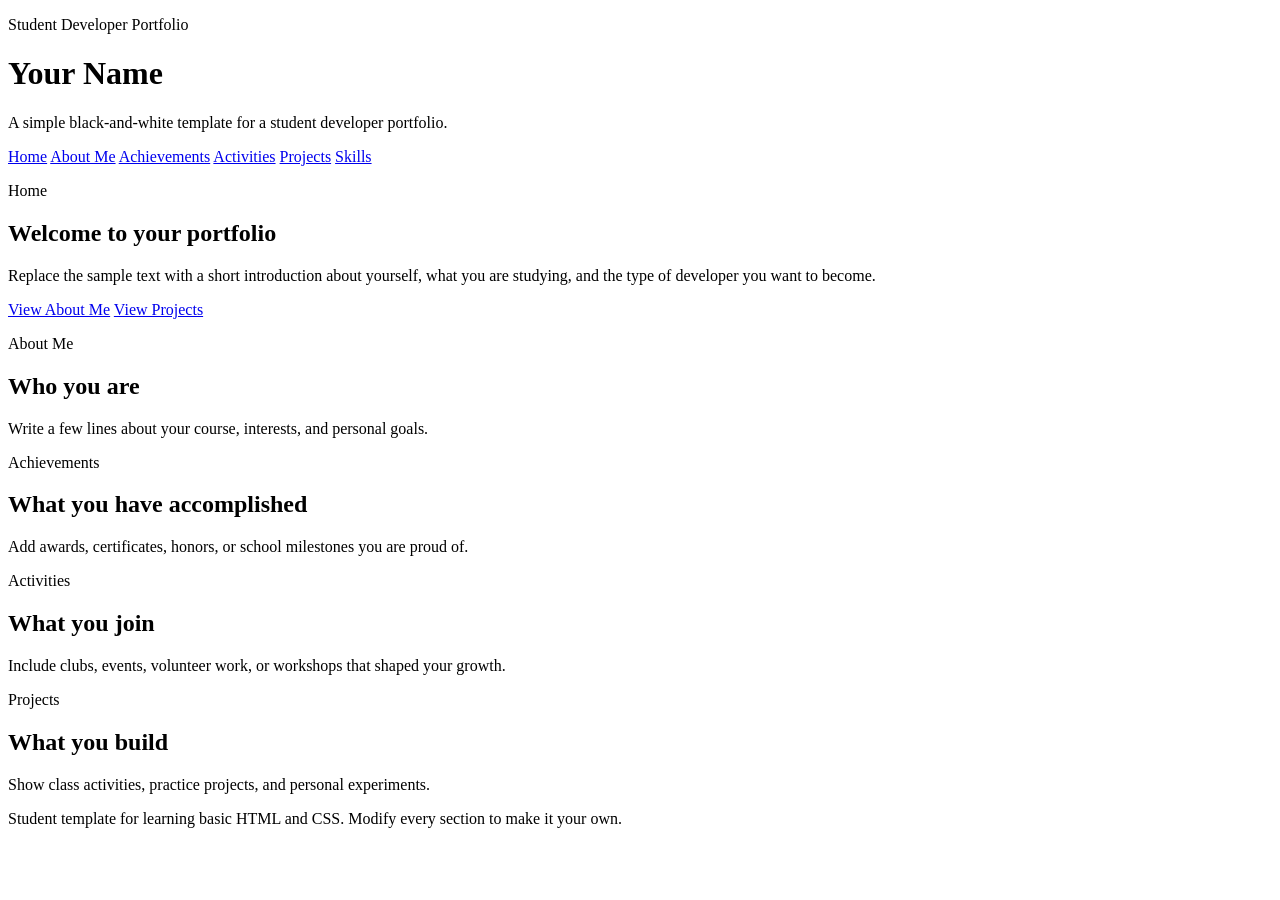
==== Portfolio/index.html @ 708632ae "portfolio unfinished 1" ====
<!doctype html>
<html lang="en">
  <head>
    <meta charset="UTF-8" />
    <meta name="viewport" content="width=device-width, initial-scale=1.0" />
    <title>Student Developer Portfolio Template</title>
    <link rel="stylesheet" href="css/styles.css" />
  </head>
  <body>
    <!-- Header: keep the name, title, and navigation easy to edit -->
    <header class="site-header">
      <div>
        <p class="eyebrow">Student Developer Portfolio</p>
        <h1>Your Name</h1>
        <p class="tagline">
          A simple black-and-white template for a student developer portfolio.
        </p>
      </div>

      <!-- Navigation: each link opens a separate page in this mini-site -->
      <nav class="nav-links" aria-label="Primary">
        <a href="index.html" aria-current="page">Home</a>
        <a href="pages/about.html">About Me</a>
        <a href="pages/achievements.html">Achievements</a>
        <a href="pages/activities.html">Activities</a>
        <a href="pages/projects.html">Projects</a>
        <a href="pages/skills.html">Skills</a>
      </nav>
    </header>

    <main>
      <!-- Hero: use this space for a short introduction and goal -->
      <section class="hero card">
        <div class="section-heading">
          <p class="section-label">Home</p>
          <h2>Welcome to your portfolio</h2>
        </div>
        <p>
          Replace the sample text with a short introduction about yourself, what
          you are studying, and the type of developer you want to become.
        </p>
        <div class="hero-links">
          <a href="pages/about.html">View About Me</a>
          <a href="pages/projects.html">View Projects</a>
        </div>
      </section>

      <!-- Overview cards: these give the site structure at a glance -->
      <section class="card-grid">
        <article class="card">
          <p class="card-label">About Me</p>
          <h2>Who you are</h2>
          <p>
            Write a few lines about your course, interests, and personal goals.
          </p>
        </article>

        <article class="card">
          <p class="card-label">Achievements</p>
          <h2>What you have accomplished</h2>
          <p>
            Add awards, certificates, honors, or school milestones you are proud
            of.
          </p>
        </article>

        <article class="card">
          <p class="card-label">Activities</p>
          <h2>What you join</h2>
          <p>
            Include clubs, events, volunteer work, or workshops that shaped your
            growth.
          </p>
        </article>

        <article class="card">
          <p class="card-label">Projects</p>
          <h2>What you build</h2>
          <p>
            Show class activities, practice projects, and personal experiments.
          </p>
        </article>
      </section>
    </main>

    <!-- Footer: keep this short and easy to replace -->
    <footer class="site-footer">
      <p>
        Student template for learning basic HTML and CSS. Modify every section
        to make it your own.
      </p>
    </footer>
  </body>
</html>
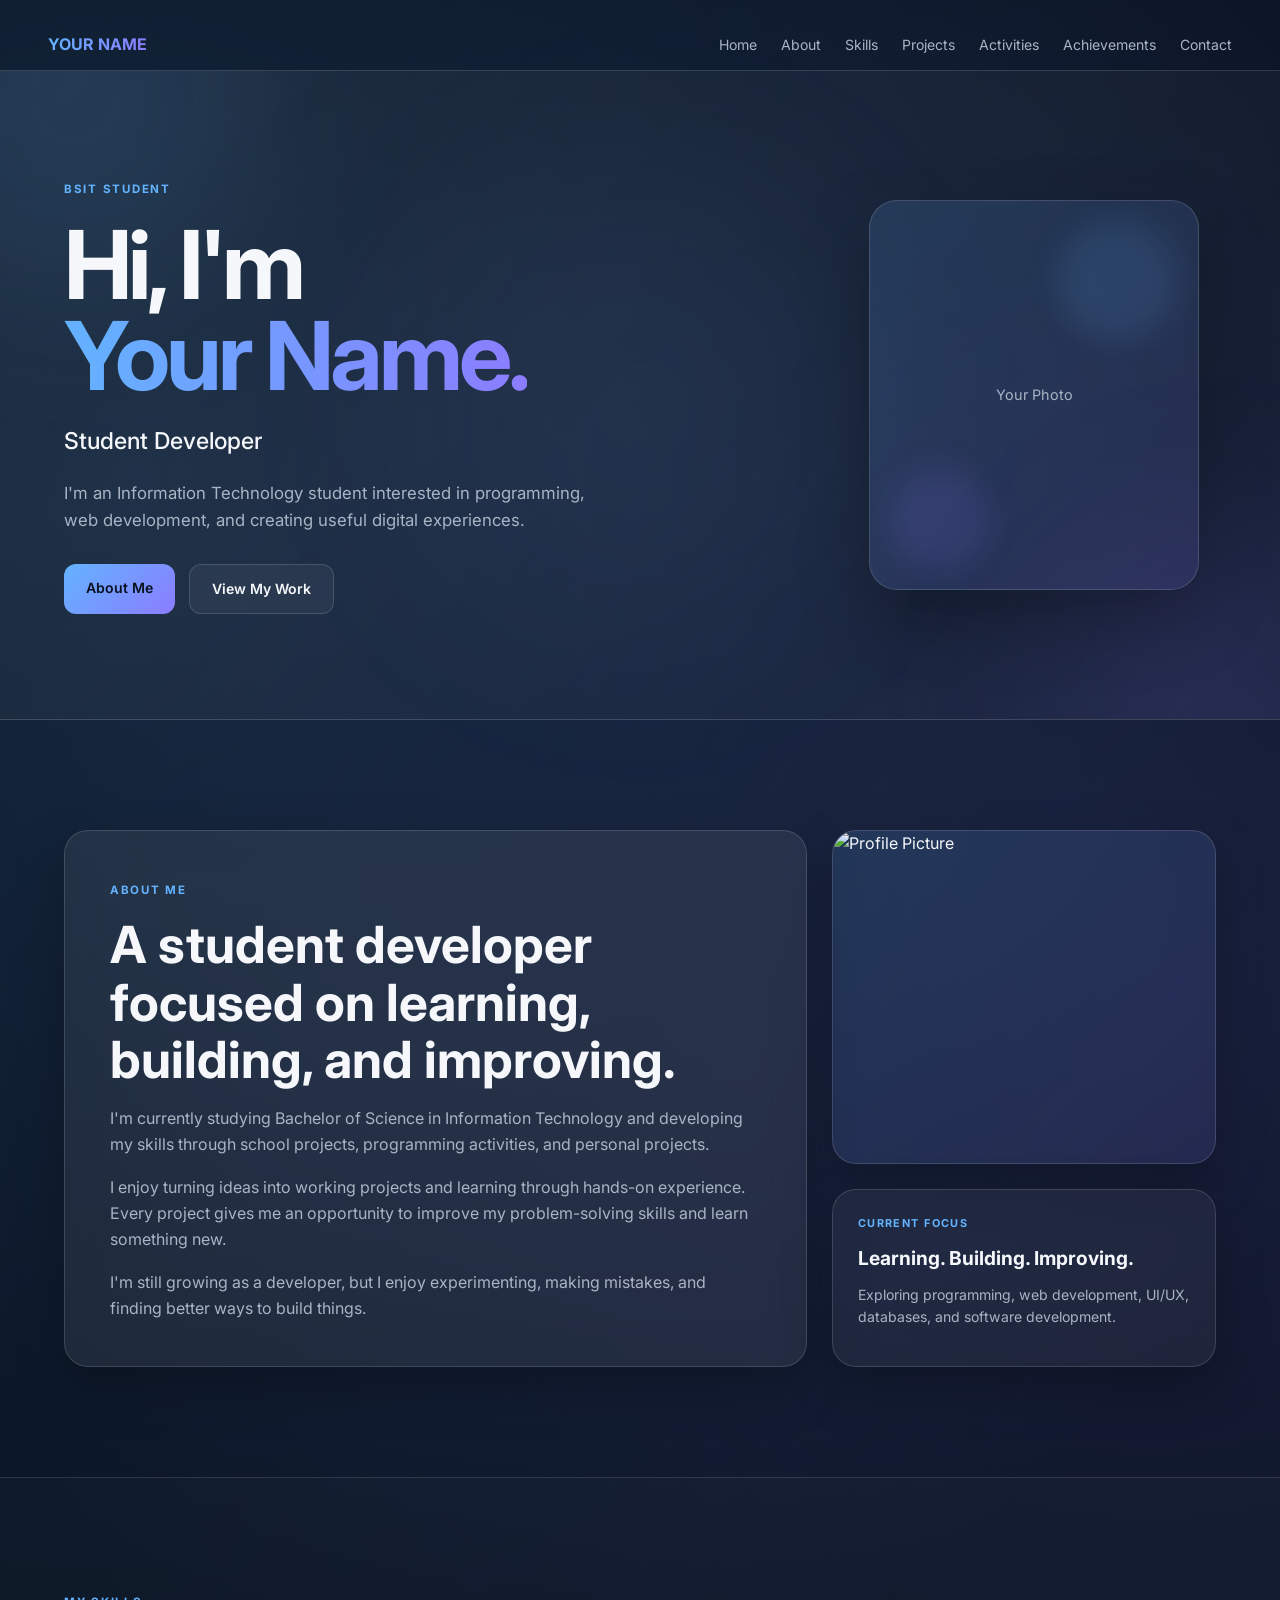
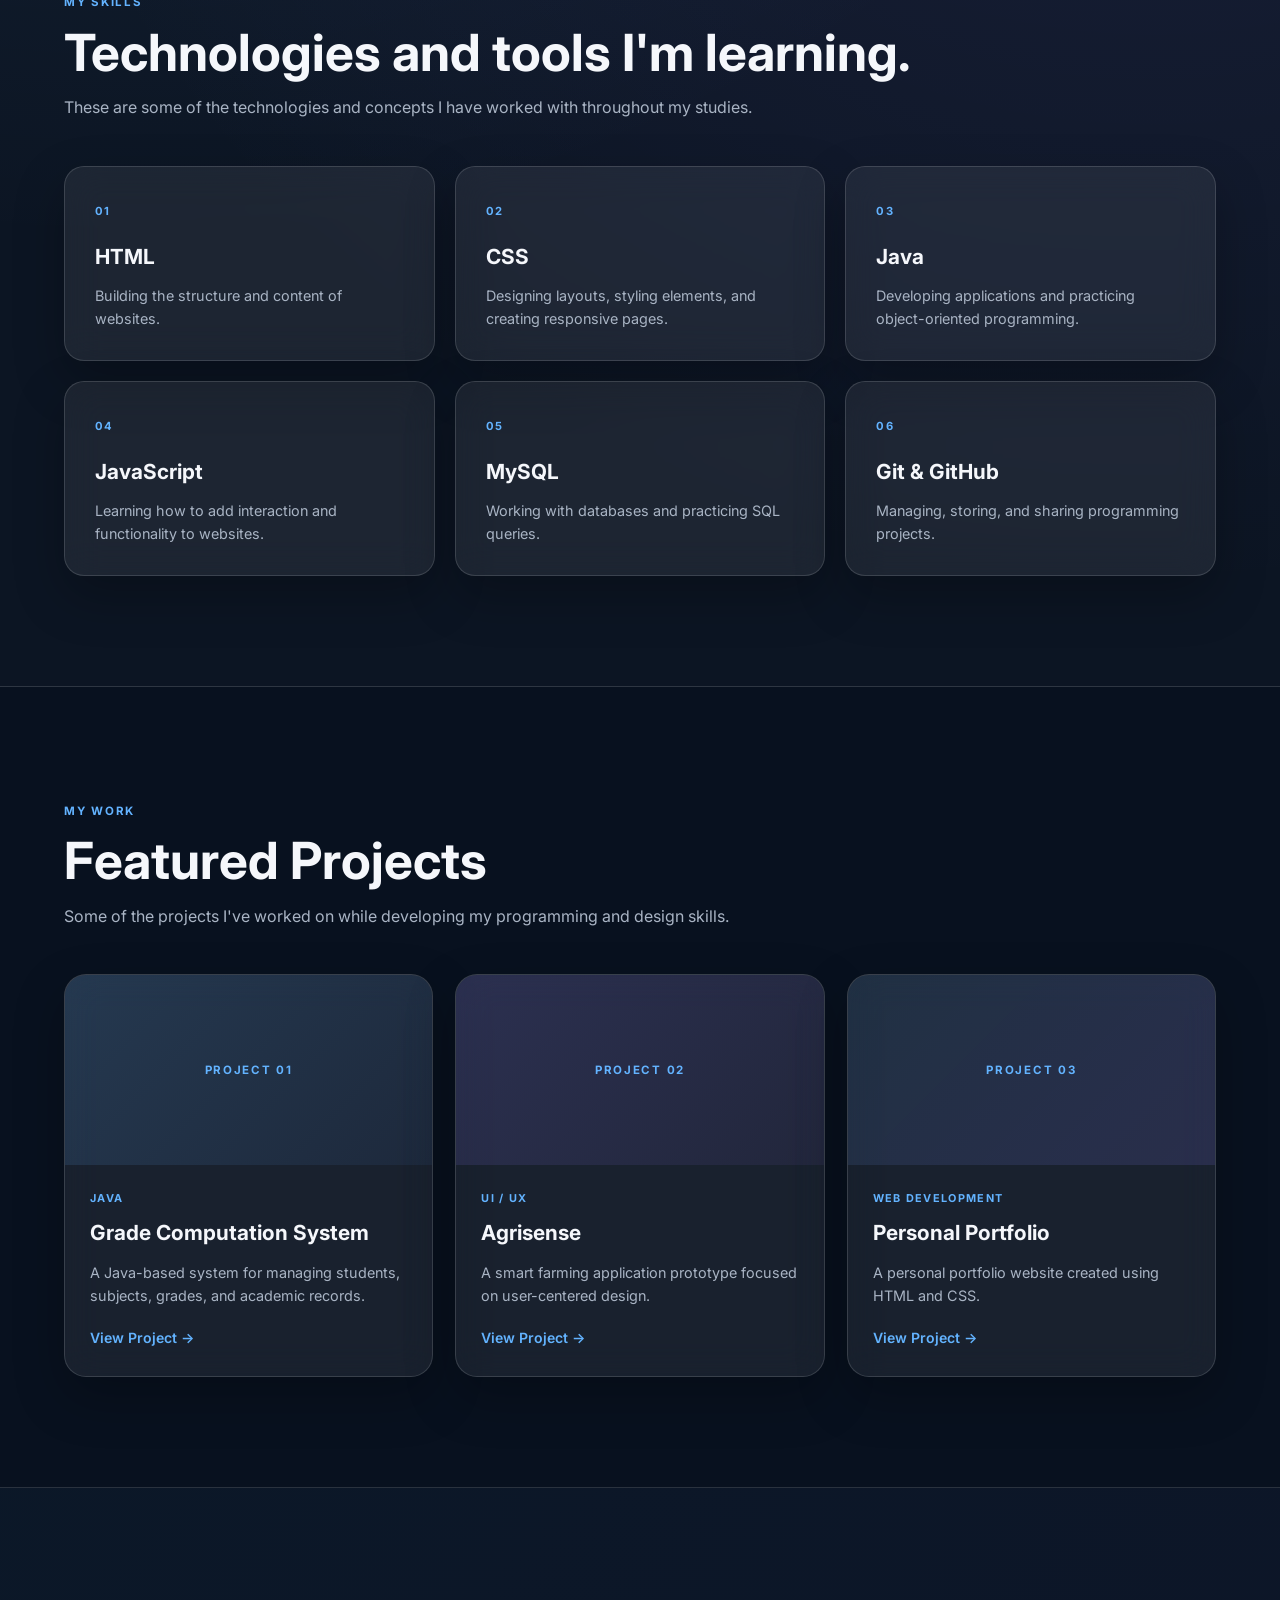
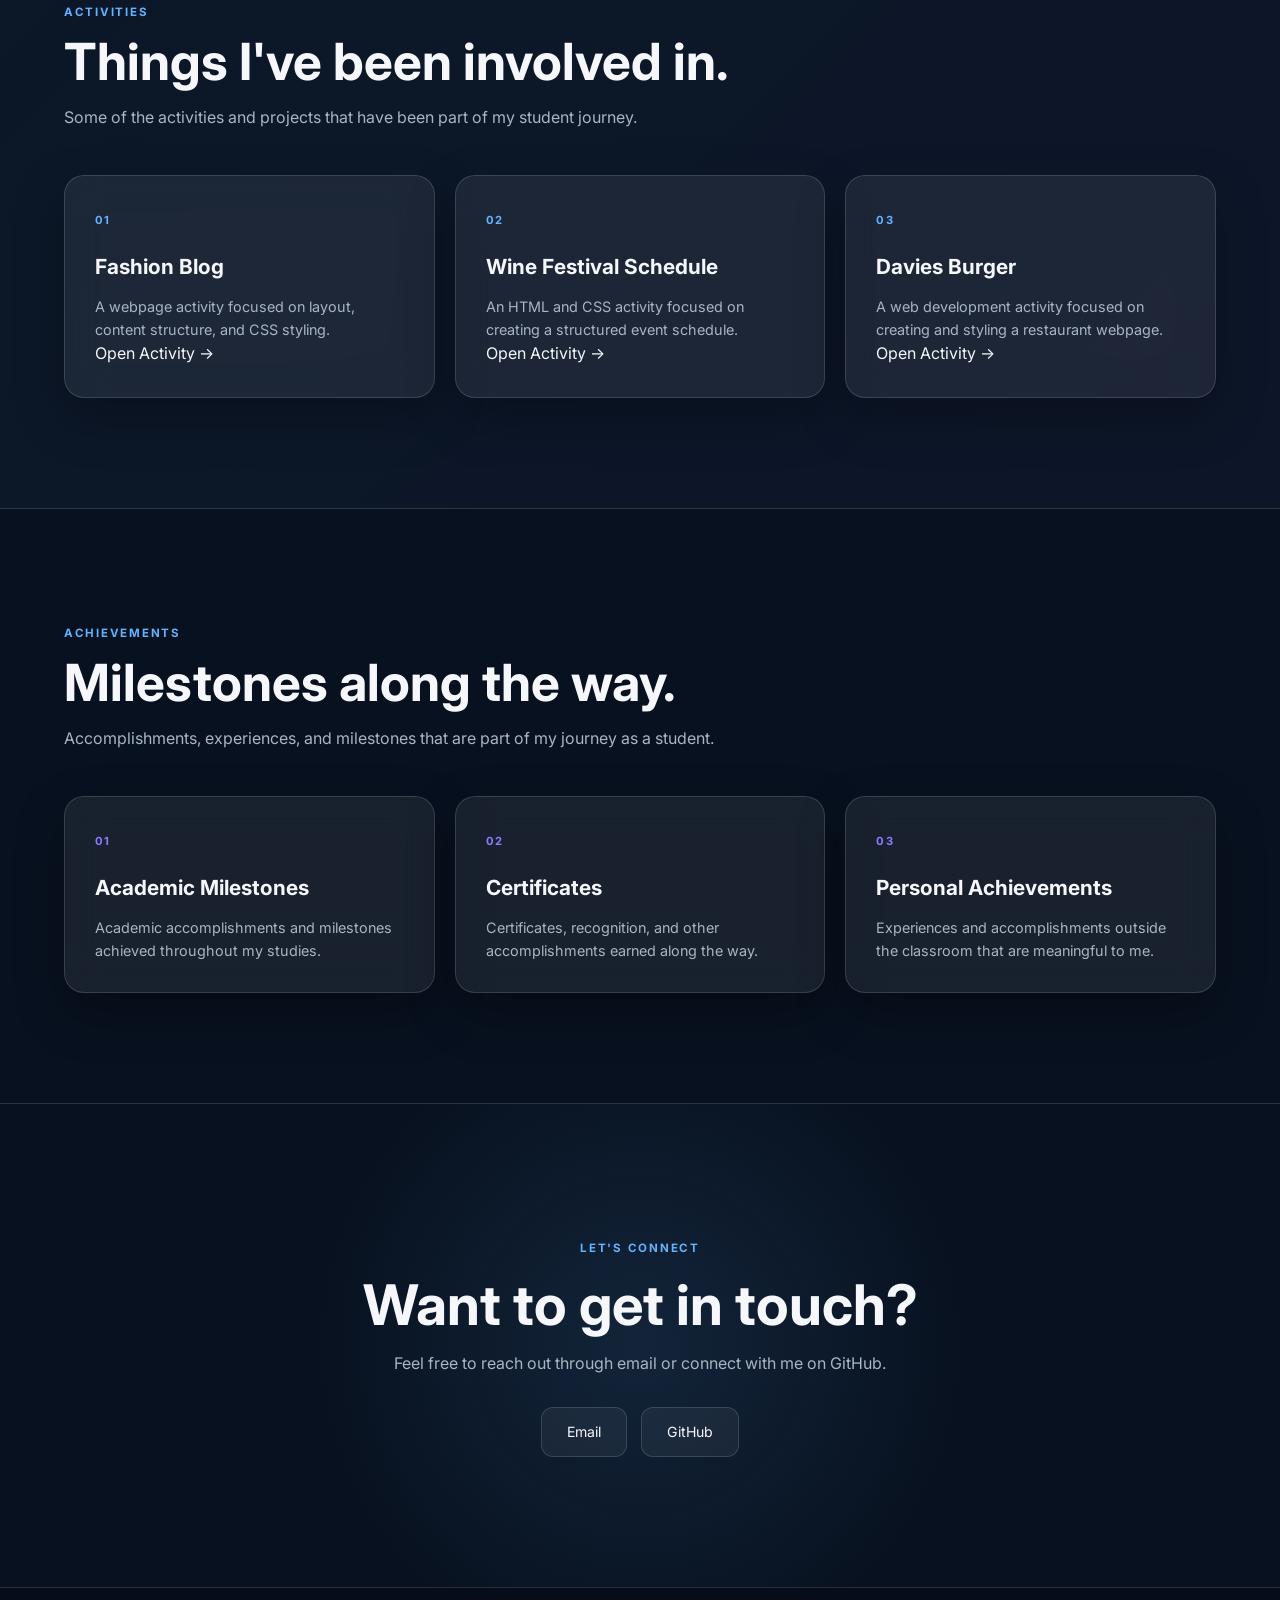
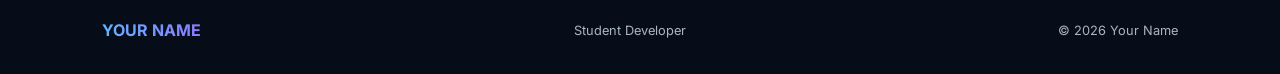
==== commit ba9dd5ab: "portfolio layout progress" ====
--- a/Portfolio/index.html
+++ b/Portfolio/index.html
@@ -1,94 +1,697 @@
-<!doctype html>
+<!DOCTYPE html>
 <html lang="en">
-  <head>
-    <meta charset="UTF-8" />
-    <meta name="viewport" content="width=device-width, initial-scale=1.0" />
-    <title>Student Developer Portfolio Template</title>
-    <link rel="stylesheet" href="css/styles.css" />
-  </head>
-  <body>
-    <!-- Header: keep the name, title, and navigation easy to edit -->
+
+<head>
+    <meta charset="UTF-8">
+    <meta name="viewport" content="width=device-width, initial-scale=1.0">
+
+    <title>Your Name | Portfolio</title>
+
+    <link rel="stylesheet" href="css/styles.css">
+</head>
+
+<body>
+
     <header class="site-header">
-      <div>
-        <p class="eyebrow">Student Developer Portfolio</p>
-        <h1>Your Name</h1>
-        <p class="tagline">
-          A simple black-and-white template for a student developer portfolio.
-        </p>
-      </div>
-
-      <!-- Navigation: each link opens a separate page in this mini-site -->
-      <nav class="nav-links" aria-label="Primary">
-        <a href="index.html" aria-current="page">Home</a>
-        <a href="pages/about.html">About Me</a>
-        <a href="pages/achievements.html">Achievements</a>
-        <a href="pages/activities.html">Activities</a>
-        <a href="pages/projects.html">Projects</a>
-        <a href="pages/skills.html">Skills</a>
-      </nav>
+
+        <a href="#home" class="logo">
+            YOUR NAME
+        </a>
+
+        <nav class="nav-links">
+            <a href="#home">Home</a>
+            <a href="#about">About</a>
+            <a href="#skills">Skills</a>
+            <a href="#projects">Projects</a>
+            <a href="#activities">Activities</a>
+            <a href="#achievements">Achievements</a>
+            <a href="#contact">Contact</a>
+        </nav>
+
     </header>
 
+
     <main>
-      <!-- Hero: use this space for a short introduction and goal -->
-      <section class="hero card">
-        <div class="section-heading">
-          <p class="section-label">Home</p>
-          <h2>Welcome to your portfolio</h2>
+
+        <!-- HERO -->
+
+        <section class="hero" id="home">
+
+            <div class="hero-text">
+
+                <p class="eyebrow">
+                    BSIT STUDENT
+                </p>
+
+                <h1>
+                    Hi, I'm
+                    <span>Your Name.</span>
+                </h1>
+
+                <h2>
+                    Student Developer
+                </h2>
+
+                <p class="hero-description">
+                    I'm an Information Technology student interested in
+                    programming, web development, and creating useful
+                    digital experiences.
+                </p>
+
+                <div class="hero-links">
+
+                    <a href="#about" class="primary-button">
+                        About Me
+                    </a>
+
+                    <a href="#projects" class="secondary-button">
+                        View My Work
+                    </a>
+
+                </div>
+
+            </div>
+
+
+            <div class="hero-image">
+
+                <div class="profile-placeholder">
+                    <span>Your Photo</span>
+                </div>
+
+            </div>
+
+        </section>
+
+
+        <!-- ABOUT -->
+
+        <section class="about-section" id="about">
+
+            <div class="section-container">
+
+                <div class="about-grid">
+
+                    <div class="about-card">
+
+                        <p class="eyebrow">
+                            ABOUT ME
+                        </p>
+
+                        <h2>
+                            A student developer focused on
+                            learning, building, and improving.
+                        </h2>
+
+                        <p>
+                            I'm currently studying Bachelor of Science
+                            in Information Technology and developing my
+                            skills through school projects, programming
+                            activities, and personal projects.
+                        </p>
+
+                        <p>
+                            I enjoy turning ideas into working projects
+                            and learning through hands-on experience.
+                            Every project gives me an opportunity to
+                            improve my problem-solving skills and learn
+                            something new.
+                        </p>
+
+                        <p>
+                            I'm still growing as a developer, but I enjoy
+                            experimenting, making mistakes, and finding
+                            better ways to build things.
+                        </p>
+
+                    </div>
+
+
+                    <div class="about-side">
+
+                        <div class="profile-card">
+
+                            <img
+                                src="images/profile.jpg"
+                                alt="Profile Picture"
+                                class="profile-image"
+                            >
+
+                        </div>
+
+
+                        <div class="about-mini-card">
+
+                            <p class="mini-label">
+                                CURRENT FOCUS
+                            </p>
+
+                            <h3>
+                                Learning. Building. Improving.
+                            </h3>
+
+                            <p>
+                                Exploring programming, web development,
+                                UI/UX, databases, and software development.
+                            </p>
+
+                        </div>
+
+                    </div>
+
+                </div>
+
+            </div>
+
+        </section>
+
+
+        <!-- SKILLS -->
+
+        <section class="skills-section" id="skills">
+
+            <div class="section-container">
+
+                <div class="section-heading">
+
+                    <p class="eyebrow">
+                        MY SKILLS
+                    </p>
+
+                    <h2>
+                        Technologies and tools
+                        I'm learning.
+                    </h2>
+
+                    <p class="section-intro">
+                        These are some of the technologies and concepts
+                        I have worked with throughout my studies.
+                    </p>
+
+                </div>
+
+
+                <div class="skills-grid">
+
+                    <article class="skill-card">
+
+                        <span class="skill-number">
+                            01
+                        </span>
+
+                        <h3>
+                            HTML
+                        </h3>
+
+                        <p>
+                            Building the structure and content
+                            of websites.
+                        </p>
+
+                    </article>
+
+
+                    <article class="skill-card">
+
+                        <span class="skill-number">
+                            02
+                        </span>
+
+                        <h3>
+                            CSS
+                        </h3>
+
+                        <p>
+                            Designing layouts, styling elements,
+                            and creating responsive pages.
+                        </p>
+
+                    </article>
+
+
+                    <article class="skill-card">
+
+                        <span class="skill-number">
+                            03
+                        </span>
+
+                        <h3>
+                            Java
+                        </h3>
+
+                        <p>
+                            Developing applications and practicing
+                            object-oriented programming.
+                        </p>
+
+                    </article>
+
+
+                    <article class="skill-card">
+
+                        <span class="skill-number">
+                            04
+                        </span>
+
+                        <h3>
+                            JavaScript
+                        </h3>
+
+                        <p>
+                            Learning how to add interaction and
+                            functionality to websites.
+                        </p>
+
+                    </article>
+
+
+                    <article class="skill-card">
+
+                        <span class="skill-number">
+                            05
+                        </span>
+
+                        <h3>
+                            MySQL
+                        </h3>
+
+                        <p>
+                            Working with databases and practicing
+                            SQL queries.
+                        </p>
+
+                    </article>
+
+
+                    <article class="skill-card">
+
+                        <span class="skill-number">
+                            06
+                        </span>
+
+                        <h3>
+                            Git & GitHub
+                        </h3>
+
+                        <p>
+                            Managing, storing, and sharing programming
+                            projects.
+                        </p>
+
+                    </article>
+
+                </div>
+
+            </div>
+
+        </section>
+
+
+        <!-- PROJECTS -->
+
+        <section class="projects-section" id="projects">
+
+            <div class="section-container">
+
+                <div class="section-heading">
+
+                    <p class="eyebrow">
+                        MY WORK
+                    </p>
+
+                    <h2>
+                        Featured Projects
+                    </h2>
+
+                    <p class="section-intro">
+                        Some of the projects I've worked on while
+                        developing my programming and design skills.
+                    </p>
+
+                </div>
+
+
+                <div class="project-grid">
+
+
+                    <article class="project-card">
+
+                        <div class="project-preview project-one">
+                            <span>PROJECT 01</span>
+                        </div>
+
+                        <div class="project-content">
+
+                            <p class="project-type">
+                                JAVA
+                            </p>
+
+                            <h3>
+                                Grade Computation System
+                            </h3>
+
+                            <p>
+                                A Java-based system for managing
+                                students, subjects, grades, and
+                                academic records.
+                            </p>
+
+                            <a href="pages/projects.html">
+                                View Project →
+                            </a>
+
+                        </div>
+
+                    </article>
+
+
+                    <article class="project-card">
+
+                        <div class="project-preview project-two">
+                            <span>PROJECT 02</span>
+                        </div>
+
+                        <div class="project-content">
+
+                            <p class="project-type">
+                                UI / UX
+                            </p>
+
+                            <h3>
+                                Agrisense
+                            </h3>
+
+                            <p>
+                                A smart farming application prototype
+                                focused on user-centered design.
+                            </p>
+
+                            <a href="pages/projects.html">
+                                View Project →
+                            </a>
+
+                        </div>
+
+                    </article>
+
+
+                    <article class="project-card">
+
+                        <div class="project-preview project-three">
+                            <span>PROJECT 03</span>
+                        </div>
+
+                        <div class="project-content">
+
+                            <p class="project-type">
+                                WEB DEVELOPMENT
+                            </p>
+
+                            <h3>
+                                Personal Portfolio
+                            </h3>
+
+                            <p>
+                                A personal portfolio website created
+                                using HTML and CSS.
+                            </p>
+
+                            <a href="pages/projects.html">
+                                View Project →
+                            </a>
+
+                        </div>
+
+                    </article>
+
+                </div>
+
+            </div>
+
+        </section>
+
+
+        <!-- ACTIVITIES -->
+
+        <section class="activities-section" id="activities">
+
+            <div class="section-container">
+
+                <div class="section-heading">
+
+                    <p class="eyebrow">
+                        ACTIVITIES
+                    </p>
+
+                    <h2>
+                        Things I've been involved in.
+                    </h2>
+
+                    <p class="section-intro">
+                        Some of the activities and projects that
+                        have been part of my student journey.
+                    </p>
+
+                </div>
+
+
+                <div class="activity-grid">
+
+
+                    <!-- 01 FASHION BLOG -->
+
+                    <a
+                        href="../FashionBlog/index.html"
+                        class="activity-card">
+
+                        <span class="activity-number">
+                            01
+                        </span>
+
+                        <h3>
+                            Fashion Blog
+                        </h3>
+
+                        <p>
+                            A webpage activity focused on layout,
+                            content structure, and CSS styling.
+                        </p>
+
+                        <span class="activity-link">
+                            Open Activity →
+                        </span>
+
+                    </a>
+
+
+                    <!-- 02 WINE FESTIVAL -->
+
+                    <a
+                        href="../WineFestivalSchedule/index.html"
+                        class="activity-card">
+
+                        <span class="activity-number">
+                            02
+                        </span>
+
+                        <h3>
+                            Wine Festival Schedule
+                        </h3>
+
+                        <p>
+                            An HTML and CSS activity focused on
+                            creating a structured event schedule.
+                        </p>
+
+                        <span class="activity-link">
+                            Open Activity →
+                        </span>
+
+                    </a>
+
+
+                    <!-- 03 DAVIES BURGER -->
+
+                    <a
+                        href="../DaviesBurger/index.html"
+                        class="activity-card">
+
+                        <span class="activity-number">
+                            03
+                        </span>
+
+                        <h3>
+                            Davies Burger
+                        </h3>
+
+                        <p>
+                            A web development activity focused on
+                            creating and styling a restaurant webpage.
+                        </p>
+
+                        <span class="activity-link">
+                            Open Activity →
+                        </span>
+
+                    </a>
+
+
+                </div>
+
+            </div>
+
+        </section>
+
+
+        <!-- ACHIEVEMENTS -->
+
+        <section class="achievements-section" id="achievements">
+
+            <div class="section-container">
+
+                <div class="section-heading">
+
+                    <p class="eyebrow">
+                        ACHIEVEMENTS
+                    </p>
+
+                    <h2>
+                        Milestones along the way.
+                    </h2>
+
+                    <p class="section-intro">
+                        Accomplishments, experiences, and milestones
+                        that are part of my journey as a student.
+                    </p>
+
+                </div>
+
+
+                <div class="achievement-grid">
+
+                    <article class="achievement-card">
+
+                        <span class="achievement-number">
+                            01
+                        </span>
+
+                        <h3>
+                            Academic Milestones
+                        </h3>
+
+                        <p>
+                            Academic accomplishments and milestones
+                            achieved throughout my studies.
+                        </p>
+
+                    </article>
+
+
+                    <article class="achievement-card">
+
+                        <span class="achievement-number">
+                            02
+                        </span>
+
+                        <h3>
+                            Certificates
+                        </h3>
+
+                        <p>
+                            Certificates, recognition, and other
+                            accomplishments earned along the way.
+                        </p>
+
+                    </article>
+
+
+                    <article class="achievement-card">
+
+                        <span class="achievement-number">
+                            03
+                        </span>
+
+                        <h3>
+                            Personal Achievements
+                        </h3>
+
+                        <p>
+                            Experiences and accomplishments outside
+                            the classroom that are meaningful to me.
+                        </p>
+
+                    </article>
+
+                </div>
+
+            </div>
+
+        </section>
+
+
+        <!-- CONTACT -->
+
+        <section class="contact-section" id="contact">
+
+            <div class="section-container contact-container">
+
+                <p class="eyebrow">
+                    LET'S CONNECT
+                </p>
+
+                <h2>
+                    Want to get in touch?
+                </h2>
+
+                <p>
+                    Feel free to reach out through email or
+                    connect with me on GitHub.
+                </p>
+
+                <div class="contact-links">
+
+                    <a href="mailto:your@email.com">
+                        Email
+                    </a>
+
+                    <a
+                        href="https://github.com/YourUsername"
+                        target="_blank"
+                        rel="noopener noreferrer">
+                        GitHub
+                    </a>
+
+                </div>
+
+            </div>
+
+        </section>
+
+    </main>
+
+
+    <!-- FOOTER -->
+
+    <footer class="site-footer">
+
+        <div class="footer-content">
+
+            <div class="footer-logo">
+                YOUR NAME
+            </div>
+
+            <p>
+                Student Developer
+            </p>
+
+            <p>
+                © 2026 Your Name
+            </p>
+
         </div>
-        <p>
-          Replace the sample text with a short introduction about yourself, what
-          you are studying, and the type of developer you want to become.
-        </p>
-        <div class="hero-links">
-          <a href="pages/about.html">View About Me</a>
-          <a href="pages/projects.html">View Projects</a>
-        </div>
-      </section>
-
-      <!-- Overview cards: these give the site structure at a glance -->
-      <section class="card-grid">
-        <article class="card">
-          <p class="card-label">About Me</p>
-          <h2>Who you are</h2>
-          <p>
-            Write a few lines about your course, interests, and personal goals.
-          </p>
-        </article>
-
-        <article class="card">
-          <p class="card-label">Achievements</p>
-          <h2>What you have accomplished</h2>
-          <p>
-            Add awards, certificates, honors, or school milestones you are proud
-            of.
-          </p>
-        </article>
-
-        <article class="card">
-          <p class="card-label">Activities</p>
-          <h2>What you join</h2>
-          <p>
-            Include clubs, events, volunteer work, or workshops that shaped your
-            growth.
-          </p>
-        </article>
-
-        <article class="card">
-          <p class="card-label">Projects</p>
-          <h2>What you build</h2>
-          <p>
-            Show class activities, practice projects, and personal experiments.
-          </p>
-        </article>
-      </section>
-    </main>
-
-    <!-- Footer: keep this short and easy to replace -->
-    <footer class="site-footer">
-      <p>
-        Student template for learning basic HTML and CSS. Modify every section
-        to make it your own.
-      </p>
+
     </footer>
-  </body>
+
+</body>
+
 </html>
--- a/Portfolio/css/styles.css
+++ b/Portfolio/css/styles.css
@@ -0,0 +1,1581 @@
+@import url('https://fonts.googleapis.com/css2?family=Inter:wght@400;500;600;700&display=swap');
+
+
+/* ==========================================
+   BASE
+   ========================================== */
+
+:root {
+    --background: #08111f;
+    --background-two: #0d1a2d;
+
+    --card: rgba(255, 255, 255, 0.07);
+    --card-hover: rgba(255, 255, 255, 0.11);
+
+    --border: rgba(255, 255, 255, 0.14);
+
+    --text: #f5f7fb;
+    --muted: #a9b4c4;
+
+    --accent: #63b3ff;
+    --accent-two: #8b7cff;
+
+    --shadow: 0 20px 50px rgba(0, 0, 0, 0.25);
+}
+
+
+* {
+    box-sizing: border-box;
+    margin: 0;
+    padding: 0;
+}
+
+
+html {
+    scroll-behavior: smooth;
+}
+
+
+body {
+    font-family: "Inter", sans-serif;
+
+    background:
+        radial-gradient(
+            circle at 10% 10%,
+            rgba(99, 179, 255, 0.14),
+            transparent 30%
+        ),
+        radial-gradient(
+            circle at 90% 20%,
+            rgba(139, 124, 255, 0.12),
+            transparent 30%
+        ),
+        var(--background);
+
+    color: var(--text);
+
+    line-height: 1.6;
+
+    overflow-x: hidden;
+}
+
+
+body::before {
+    content: "";
+
+    position: fixed;
+
+    width: 450px;
+    height: 450px;
+
+    top: 20%;
+    left: 50%;
+
+    transform: translateX(-50%);
+
+    border-radius: 50%;
+
+    background:
+        rgba(99, 179, 255, 0.05);
+
+    filter: blur(100px);
+
+    pointer-events: none;
+
+    z-index: -1;
+}
+
+
+a {
+    text-decoration: none;
+    color: inherit;
+}
+
+
+/* ==========================================
+   HEADER
+   ========================================== */
+
+.site-header {
+    width: 94%;
+
+    max-width: 1400px;
+
+    margin: 20px auto 0;
+
+    padding: 12px 10px;
+
+    display: flex;
+
+    justify-content: space-between;
+    align-items: center;
+
+    background: transparent;
+
+    border: none;
+
+    box-shadow: none;
+
+    position: sticky;
+
+    top: 0;
+
+    z-index: 1000;
+}
+
+
+.logo {
+    font-size: 1rem;
+
+    font-weight: 700;
+
+    background:
+        linear-gradient(
+            90deg,
+            var(--accent),
+            var(--accent-two)
+        );
+
+    -webkit-background-clip: text;
+    background-clip: text;
+
+    color: transparent;
+}
+
+
+.nav-links {
+    display: flex;
+
+    flex-wrap: wrap;
+
+    align-items: center;
+
+    justify-content: flex-end;
+
+    gap: 24px;
+}
+
+
+.nav-links a {
+    color: var(--muted);
+
+    font-size: 0.88rem;
+
+    transition: 0.2s ease;
+}
+
+
+.nav-links a:hover {
+    color: var(--text);
+}
+
+
+/* ==========================================
+   GENERAL
+   ========================================== */
+
+.section-container {
+    width: 90%;
+
+    max-width: 1200px;
+
+    margin: 0 auto;
+}
+
+
+.eyebrow {
+    display: inline-block;
+
+    color: var(--accent);
+
+    font-size: 0.72rem;
+
+    font-weight: 700;
+
+    letter-spacing: 0.15em;
+
+    text-transform: uppercase;
+}
+
+
+.section-heading h2 {
+    margin-top: 10px;
+
+    font-size: clamp(2.3rem, 5vw, 3.2rem);
+
+    line-height: 1.1;
+}
+
+
+.section-intro {
+    max-width: 700px;
+
+    margin-top: 15px;
+
+    color: var(--muted);
+
+    font-size: 1rem;
+}
+
+
+/* ==========================================
+   HERO
+   ========================================== */
+
+.hero {
+    width: 100%;
+
+    min-height: 650px;
+
+    padding: 80px 5%;
+
+    display: grid;
+
+    grid-template-columns: 1fr 1fr;
+
+    align-items: center;
+
+    gap: 40px;
+
+    border-top: 1px solid var(--border);
+
+    border-bottom: 1px solid var(--border);
+
+    background:
+        linear-gradient(
+            145deg,
+            rgba(255, 255, 255, 0.055),
+            rgba(255, 255, 255, 0.015)
+        );
+
+    position: relative;
+
+    overflow: hidden;
+}
+
+
+.hero::before {
+    content: "";
+
+    position: absolute;
+
+    width: 350px;
+    height: 350px;
+
+    top: -150px;
+    left: -100px;
+
+    border-radius: 50%;
+
+    background:
+        rgba(99, 179, 255, 0.12);
+
+    filter: blur(90px);
+}
+
+
+.hero::after {
+    content: "";
+
+    position: absolute;
+
+    width: 350px;
+    height: 350px;
+
+    right: -120px;
+    bottom: -170px;
+
+    border-radius: 50%;
+
+    background:
+        rgba(139, 124, 255, 0.12);
+
+    filter: blur(90px);
+}
+
+
+.hero-text {
+    position: relative;
+
+    z-index: 1;
+}
+
+
+.hero-text h1 {
+    margin-top: 20px;
+
+    font-size: clamp(55px, 8vw, 95px);
+
+    line-height: 0.95;
+
+    letter-spacing: -4px;
+}
+
+
+.hero-text h1 span {
+    display: inline-block;
+
+    background:
+        linear-gradient(
+            90deg,
+            var(--accent),
+            var(--accent-two)
+        );
+
+    -webkit-background-clip: text;
+    background-clip: text;
+
+    color: transparent;
+}
+
+
+.hero-text h2 {
+    margin-top: 22px;
+
+    font-size: 1.45rem;
+
+    font-weight: 500;
+}
+
+
+.hero-description {
+    max-width: 620px;
+
+    margin-top: 20px;
+
+    color: var(--muted);
+
+    font-size: 1.05rem;
+}
+
+
+.hero-links {
+    display: flex;
+
+    flex-wrap: wrap;
+
+    gap: 14px;
+
+    margin-top: 30px;
+}
+
+
+.primary-button,
+.secondary-button {
+    display: inline-block;
+
+    padding: 13px 22px;
+
+    border-radius: 12px;
+
+    font-size: 0.88rem;
+
+    font-weight: 600;
+
+    transition: 0.2s ease;
+}
+
+
+.primary-button {
+    background:
+        linear-gradient(
+            135deg,
+            var(--accent),
+            var(--accent-two)
+        );
+
+    color: #07111f;
+}
+
+
+.secondary-button {
+    background:
+        rgba(255, 255, 255, 0.05);
+
+    border: 1px solid var(--border);
+
+    color: var(--text);
+}
+
+
+.primary-button:hover,
+.secondary-button:hover {
+    transform: translateY(-3px);
+}
+
+
+/* ==========================================
+   HERO IMAGE
+   ========================================== */
+
+.hero-image {
+    display: flex;
+
+    justify-content: flex-end;
+
+    align-items: center;
+
+    padding-right: 3%;
+}
+
+
+.profile-placeholder {
+    width: 330px;
+    height: 390px;
+
+    display: flex;
+
+    align-items: center;
+    justify-content: center;
+
+    border: 1px solid var(--border);
+
+    border-radius: 28px;
+
+    background:
+        linear-gradient(
+            145deg,
+            rgba(99, 179, 255, 0.15),
+            rgba(139, 124, 255, 0.12)
+        );
+
+    color: var(--muted);
+
+    box-shadow:
+        0 30px 70px rgba(0, 0, 0, 0.3);
+
+    position: relative;
+
+    overflow: hidden;
+}
+
+
+.profile-placeholder::before {
+    content: "";
+
+    position: absolute;
+
+    width: 120px;
+    height: 120px;
+
+    right: 20px;
+    top: 20px;
+
+    border-radius: 50%;
+
+    background:
+        rgba(99, 179, 255, 0.12);
+
+    filter: blur(15px);
+}
+
+
+.profile-placeholder::after {
+    content: "";
+
+    position: absolute;
+
+    width: 100px;
+    height: 100px;
+
+    left: 20px;
+    bottom: 20px;
+
+    border-radius: 50%;
+
+    background:
+        rgba(139, 124, 255, 0.13);
+
+    filter: blur(15px);
+}
+
+
+.profile-placeholder span {
+    position: relative;
+
+    z-index: 2;
+
+    color: var(--muted);
+
+    font-size: 0.9rem;
+}
+
+
+/* ==========================================
+   ABOUT
+   ========================================== */
+
+.about-section {
+    width: 100%;
+
+    padding: 110px 0;
+
+    border-bottom: 1px solid var(--border);
+}
+
+
+.about-grid {
+    display: grid;
+
+    grid-template-columns: 1.45fr 0.75fr;
+
+    gap: 25px;
+
+    align-items: stretch;
+}
+
+
+.about-card {
+    padding: 45px;
+
+    background: var(--card);
+
+    border: 1px solid var(--border);
+
+    border-radius: 24px;
+
+    box-shadow: var(--shadow);
+
+    backdrop-filter: blur(18px);
+    -webkit-backdrop-filter: blur(18px);
+}
+
+
+.about-card h2 {
+    max-width: 700px;
+
+    margin-top: 15px;
+
+    font-size: clamp(2.2rem, 4vw, 3.2rem);
+
+    line-height: 1.12;
+}
+
+
+.about-card p:not(.eyebrow) {
+    max-width: 700px;
+
+    margin-top: 18px;
+
+    color: var(--muted);
+}
+
+
+.about-side {
+    display: grid;
+
+    gap: 25px;
+}
+
+
+.profile-card {
+    min-height: 320px;
+
+    overflow: hidden;
+
+    border: 1px solid var(--border);
+
+    border-radius: 24px;
+
+    background:
+        linear-gradient(
+            145deg,
+            rgba(99, 179, 255, 0.14),
+            rgba(139, 124, 255, 0.12)
+        );
+
+    box-shadow: var(--shadow);
+}
+
+
+.profile-image {
+    width: 100%;
+
+    height: 100%;
+
+    min-height: 320px;
+
+    display: block;
+
+    object-fit: cover;
+}
+
+
+.about-mini-card {
+    padding: 25px;
+
+    border: 1px solid var(--border);
+
+    border-radius: 24px;
+
+    background: rgba(255, 255, 255, 0.05);
+
+    box-shadow: var(--shadow);
+
+    backdrop-filter: blur(18px);
+    -webkit-backdrop-filter: blur(18px);
+}
+
+
+.mini-label {
+    color: var(--accent);
+
+    font-size: 0.68rem;
+
+    font-weight: 700;
+
+    letter-spacing: 0.13em;
+}
+
+
+.about-mini-card h3 {
+    margin-top: 10px;
+
+    font-size: 1.2rem;
+}
+
+
+.about-mini-card p:last-child {
+    margin-top: 10px;
+
+    color: var(--muted);
+
+    font-size: 0.88rem;
+}
+
+
+/* ==========================================
+   SKILLS
+   ========================================== */
+
+.skills-section {
+    width: 100%;
+
+    padding: 110px 0;
+
+    background:
+        rgba(255, 255, 255, 0.02);
+
+    border-bottom: 1px solid var(--border);
+}
+
+
+.skills-grid {
+    display: grid;
+
+    grid-template-columns:
+        repeat(3, 1fr);
+
+    gap: 20px;
+
+    margin-top: 45px;
+}
+
+
+.skill-card {
+    padding: 30px;
+
+    border: 1px solid var(--border);
+
+    border-radius: 20px;
+
+    background: var(--card);
+
+    box-shadow: var(--shadow);
+
+    transition:
+        transform 0.25s ease,
+        background 0.25s ease,
+        border-color 0.25s ease;
+
+    backdrop-filter: blur(18px);
+    -webkit-backdrop-filter: blur(18px);
+}
+
+
+.skill-card:hover {
+    transform: translateY(-6px);
+
+    background: var(--card-hover);
+
+    border-color:
+        rgba(99, 179, 255, 0.4);
+}
+
+
+.skill-number {
+    color: var(--accent);
+
+    font-size: 0.7rem;
+
+    font-weight: 700;
+
+    letter-spacing: 0.12em;
+}
+
+
+.skill-card h3 {
+    margin-top: 18px;
+
+    font-size: 1.3rem;
+}
+
+
+.skill-card p {
+    margin-top: 10px;
+
+    color: var(--muted);
+
+    font-size: 0.9rem;
+}
+
+
+/* ==========================================
+   PROJECTS
+   ========================================== */
+
+.projects-section {
+    width: 100%;
+
+    padding: 110px 0;
+
+    border-bottom: 1px solid var(--border);
+}
+
+
+.project-grid {
+    display: grid;
+
+    grid-template-columns:
+        repeat(3, 1fr);
+
+    gap: 22px;
+
+    margin-top: 45px;
+}
+
+
+.project-card {
+    overflow: hidden;
+
+    border: 1px solid var(--border);
+
+    border-radius: 22px;
+
+    background: var(--card);
+
+    box-shadow: var(--shadow);
+
+    transition:
+        transform 0.25s ease,
+        background 0.25s ease,
+        border-color 0.25s ease;
+
+    backdrop-filter: blur(18px);
+    -webkit-backdrop-filter: blur(18px);
+}
+
+
+.project-card:hover {
+    transform: translateY(-8px);
+
+    background: var(--card-hover);
+
+    border-color:
+        rgba(99, 179, 255, 0.4);
+}
+
+
+.project-preview {
+    height: 190px;
+
+    display: flex;
+
+    justify-content: center;
+    align-items: center;
+
+    color: var(--accent);
+
+    font-size: 0.72rem;
+
+    font-weight: 700;
+
+    letter-spacing: 0.15em;
+}
+
+
+.project-one {
+    background:
+        linear-gradient(
+            135deg,
+            rgba(99, 179, 255, 0.16),
+            rgba(50, 80, 130, 0.16)
+        );
+}
+
+
+.project-two {
+    background:
+        linear-gradient(
+            135deg,
+            rgba(139, 124, 255, 0.16),
+            rgba(80, 65, 130, 0.16)
+        );
+}
+
+
+.project-three {
+    background:
+        linear-gradient(
+            135deg,
+            rgba(99, 179, 255, 0.10),
+            rgba(139, 124, 255, 0.14)
+        );
+}
+
+
+.project-content {
+    padding: 25px;
+}
+
+
+.project-type {
+    color: var(--accent);
+
+    font-size: 0.68rem;
+
+    font-weight: 700;
+
+    letter-spacing: 0.12em;
+}
+
+
+.project-content h3 {
+    margin-top: 8px;
+
+    font-size: 1.3rem;
+}
+
+
+.project-content p:not(.project-type) {
+    margin-top: 12px;
+
+    color: var(--muted);
+
+    font-size: 0.9rem;
+}
+
+
+.project-content a {
+    display: inline-block;
+
+    margin-top: 20px;
+
+    color: var(--accent);
+
+    font-size: 0.88rem;
+
+    font-weight: 600;
+}
+
+
+.project-content a:hover {
+    color: var(--text);
+}
+
+
+.center-button {
+    text-align: center;
+}
+
+
+.section-button {
+    display: inline-block;
+
+    margin-top: 35px;
+
+    padding: 12px 20px;
+
+    border: 1px solid var(--border);
+
+    border-radius: 12px;
+
+    background:
+        rgba(255, 255, 255, 0.05);
+
+    font-size: 0.88rem;
+
+    transition: 0.2s ease;
+}
+
+
+.section-button:hover {
+    transform: translateY(-2px);
+
+    background: var(--card-hover);
+}
+
+
+/* ==========================================
+   ACTIVITIES
+   ========================================== */
+
+.activities-section {
+    width: 100%;
+
+    padding: 110px 0;
+
+    background:
+        linear-gradient(
+            135deg,
+            rgba(99, 179, 255, 0.045),
+            rgba(139, 124, 255, 0.045)
+        );
+
+    border-bottom: 1px solid var(--border);
+}
+
+
+.activity-grid {
+    display: grid;
+
+    grid-template-columns:
+        repeat(3, 1fr);
+
+    gap: 20px;
+
+    margin-top: 45px;
+}
+
+
+.activity-card {
+    padding: 30px;
+
+    border: 1px solid var(--border);
+
+    border-radius: 20px;
+
+    background: var(--card);
+
+    box-shadow: var(--shadow);
+
+    transition:
+        transform 0.25s ease,
+        background 0.25s ease,
+        border-color 0.25s ease;
+
+    backdrop-filter: blur(18px);
+    -webkit-backdrop-filter: blur(18px);
+}
+
+
+.activity-card:hover {
+    transform: translateY(-6px);
+
+    background: var(--card-hover);
+
+    border-color:
+        rgba(99, 179, 255, 0.4);
+}
+
+
+.activity-number {
+    color: var(--accent);
+
+    font-size: 0.7rem;
+
+    font-weight: 700;
+
+    letter-spacing: 0.12em;
+}
+
+
+.activity-card h3 {
+    margin-top: 18px;
+
+    font-size: 1.3rem;
+}
+
+
+.activity-card p {
+    margin-top: 12px;
+
+    color: var(--muted);
+
+    font-size: 0.9rem;
+}
+
+
+/* ==========================================
+   ACHIEVEMENTS
+   ========================================== */
+
+.achievements-section {
+    width: 100%;
+
+    padding: 110px 0;
+
+    border-bottom: 1px solid var(--border);
+}
+
+
+.achievement-grid {
+    display: grid;
+
+    grid-template-columns:
+        repeat(3, 1fr);
+
+    gap: 20px;
+
+    margin-top: 45px;
+}
+
+
+.achievement-card {
+    padding: 30px;
+
+    border: 1px solid var(--border);
+
+    border-radius: 20px;
+
+    background: var(--card);
+
+    box-shadow: var(--shadow);
+
+    transition:
+        transform 0.25s ease,
+        background 0.25s ease,
+        border-color 0.25s ease;
+
+    backdrop-filter: blur(18px);
+    -webkit-backdrop-filter: blur(18px);
+}
+
+
+.achievement-card:hover {
+    transform: translateY(-6px);
+
+    background: var(--card-hover);
+
+    border-color:
+        rgba(139, 124, 255, 0.45);
+}
+
+
+.achievement-number {
+    color: var(--accent-two);
+
+    font-size: 0.7rem;
+
+    font-weight: 700;
+
+    letter-spacing: 0.12em;
+}
+
+
+.achievement-card h3 {
+    margin-top: 18px;
+
+    font-size: 1.3rem;
+}
+
+
+.achievement-card p {
+    margin-top: 12px;
+
+    color: var(--muted);
+
+    font-size: 0.9rem;
+}
+
+
+/* ==========================================
+   CONTACT
+   ========================================== */
+
+.contact-section {
+    width: 100%;
+
+    padding: 130px 0;
+
+    background:
+        radial-gradient(
+            circle at center,
+            rgba(99, 179, 255, 0.12),
+            transparent 50%
+        );
+}
+
+
+.contact-container {
+    text-align: center;
+}
+
+
+.contact-container h2 {
+    margin-top: 15px;
+
+    font-size: clamp(2.4rem, 5vw, 3.5rem);
+
+    line-height: 1.1;
+}
+
+
+.contact-container > p:not(.eyebrow) {
+    max-width: 650px;
+
+    margin: 15px auto 0;
+
+    color: var(--muted);
+}
+
+
+.contact-links {
+    display: flex;
+
+    justify-content: center;
+
+    flex-wrap: wrap;
+
+    gap: 14px;
+
+    margin-top: 30px;
+}
+
+
+.contact-links a {
+    padding: 13px 25px;
+
+    border: 1px solid var(--border);
+
+    border-radius: 12px;
+
+    background:
+        rgba(255, 255, 255, 0.05);
+
+    font-size: 0.88rem;
+
+    transition: 0.2s ease;
+}
+
+
+.contact-links a:hover {
+    transform: translateY(-3px);
+
+    background:
+        linear-gradient(
+            135deg,
+            var(--accent),
+            var(--accent-two)
+        );
+
+    border-color: transparent;
+
+    color: #07111f;
+}
+
+
+/* ==========================================
+   FOOTER
+   ========================================== */
+
+.site-footer {
+    width: 100%;
+
+    padding: 30px 8%;
+
+    border-top: 1px solid var(--border);
+
+    background:
+        rgba(0, 0, 0, 0.18);
+}
+
+
+.footer-content {
+    display: flex;
+
+    justify-content: space-between;
+
+    align-items: center;
+
+    max-width: 1200px;
+
+    margin: 0 auto;
+}
+
+
+.footer-logo {
+    font-size: 1rem;
+
+    font-weight: 700;
+
+    background:
+        linear-gradient(
+            90deg,
+            var(--accent),
+            var(--accent-two)
+        );
+
+    -webkit-background-clip: text;
+    background-clip: text;
+
+    color: transparent;
+}
+
+
+.footer-content p {
+    color: var(--muted);
+
+    font-size: 0.8rem;
+}
+
+
+/* ==========================================
+   TABLET
+   ========================================== */
+
+@media (max-width: 900px) {
+
+    .hero {
+        grid-template-columns: 1fr;
+
+        text-align: center;
+
+        gap: 50px;
+    }
+
+
+    .hero-description {
+        margin-left: auto;
+        margin-right: auto;
+    }
+
+
+    .hero-links {
+        justify-content: center;
+    }
+
+
+    .hero-image {
+        order: -1;
+    }
+
+
+    .about-grid {
+        grid-template-columns: 1fr;
+    }
+
+
+    .skills-grid,
+    .project-grid,
+    .activity-grid,
+    .achievement-grid {
+        grid-template-columns:
+            repeat(2, 1fr);
+    }
+
+
+    .footer-content {
+        flex-direction: column;
+
+        gap: 10px;
+    }
+
+}
+
+
+/* ==========================================
+   MOBILE
+   ========================================== */
+
+@media (max-width: 600px) {
+
+    .site-header {
+        width: 92%;
+
+        padding: 15px 0;
+
+        flex-direction: column;
+
+        gap: 15px;
+    }
+
+
+    .nav-links {
+        justify-content: center;
+
+        gap: 13px;
+    }
+
+
+    .nav-links a {
+        font-size: 0.76rem;
+    }
+
+
+    .hero {
+        min-height: 520px;
+
+        padding: 70px 6%;
+    }
+
+
+    .hero-text h1 {
+        font-size: 54px;
+
+        letter-spacing: -2px;
+    }
+
+
+    .hero-text h2 {
+        font-size: 1.25rem;
+    }
+
+
+    .hero-description {
+        font-size: 0.92rem;
+    }
+
+
+    .hero-links {
+        flex-direction: column;
+
+        align-items: center;
+    }
+
+
+    .primary-button,
+    .secondary-button {
+        width: 190px;
+
+        text-align: center;
+    }
+
+
+    .profile-placeholder {
+        width: 240px;
+
+        height: 290px;
+    }
+
+
+    .about-section,
+    .skills-section,
+    .projects-section,
+    .activities-section,
+    .achievements-section {
+        padding: 80px 0;
+    }
+
+
+    .about-card {
+        padding: 30px;
+    }
+
+
+    .about-card h2 {
+        font-size: 2.1rem;
+    }
+
+
+    .profile-card {
+        min-height: 300px;
+    }
+
+
+    .profile-image {
+        min-height: 300px;
+    }
+
+
+    .skills-grid,
+    .project-grid,
+    .activity-grid,
+    .achievement-grid {
+        grid-template-columns: 1fr;
+    }
+
+
+    .skill-card,
+    .activity-card,
+    .achievement-card {
+        padding: 25px;
+    }
+
+
+    .contact-section {
+        padding: 90px 0;
+    }
+
+
+    .contact-links {
+        flex-direction: column;
+
+        align-items: center;
+    }
+
+
+    .contact-links a {
+        width: 180px;
+
+        text-align: center;
+    }
+
+
+    .footer-content {
+        text-align: center;
+    }
+
+}
+
+
+/* ==========================================
+   ACTIVITIES PAGE
+   ========================================== */
+
+.activities-page {
+    width: 100%;
+    min-height: 75vh;
+    padding: 100px 0;
+}
+
+
+.page-container {
+    width: 90%;
+    max-width: 1200px;
+    margin: 0 auto;
+}
+
+
+.activities-page h1 {
+    margin-top: 15px;
+
+    font-size: clamp(3rem, 7vw, 5rem);
+
+    line-height: 1;
+}
+
+
+.page-description {
+    max-width: 650px;
+
+    margin-top: 20px;
+
+    color: var(--muted);
+
+    font-size: 1rem;
+}
+
+
+.activity-page-grid {
+    display: grid;
+
+    grid-template-columns: repeat(3, 1fr);
+
+    gap: 22px;
+
+    margin-top: 55px;
+}
+
+
+.activity-page-card {
+    min-height: 300px;
+
+    padding: 30px;
+
+    display: flex;
+
+    flex-direction: column;
+
+    border: 1px solid var(--border);
+
+    border-radius: 22px;
+
+    background: var(--card);
+
+    box-shadow: var(--shadow);
+
+    backdrop-filter: blur(18px);
+    -webkit-backdrop-filter: blur(18px);
+
+    transition:
+        transform 0.25s ease,
+        background 0.25s ease,
+        border-color 0.25s ease;
+}
+
+
+.activity-page-card:hover {
+    transform: translateY(-8px);
+
+    background: var(--card-hover);
+
+    border-color: rgba(99, 179, 255, 0.4);
+}
+
+
+.activity-page-number {
+    color: var(--accent);
+
+    font-size: 0.75rem;
+
+    font-weight: 700;
+
+    letter-spacing: 0.12em;
+}
+
+
+.activity-page-card h2 {
+    margin-top: 20px;
+
+    font-size: 1.5rem;
+}
+
+
+.activity-page-card p {
+    margin-top: 12px;
+
+    color: var(--muted);
+
+    font-size: 0.9rem;
+}
+
+
+.activity-page-card span {
+    margin-top: auto;
+
+    padding-top: 25px;
+
+    color: var(--accent);
+
+    font-size: 0.88rem;
+
+    font-weight: 600;
+}
+
+
+.activity-page-card:hover span {
+    color: var(--text);
+}
+
+
+@media (max-width: 900px) {
+
+    .activity-page-grid {
+        grid-template-columns: repeat(2, 1fr);
+    }
+
+}
+
+
+@media (max-width: 600px) {
+
+    .activities-page {
+        padding: 70px 0;
+    }
+
+    .activity-page-grid {
+        grid-template-columns: 1fr;
+    }
+
+}
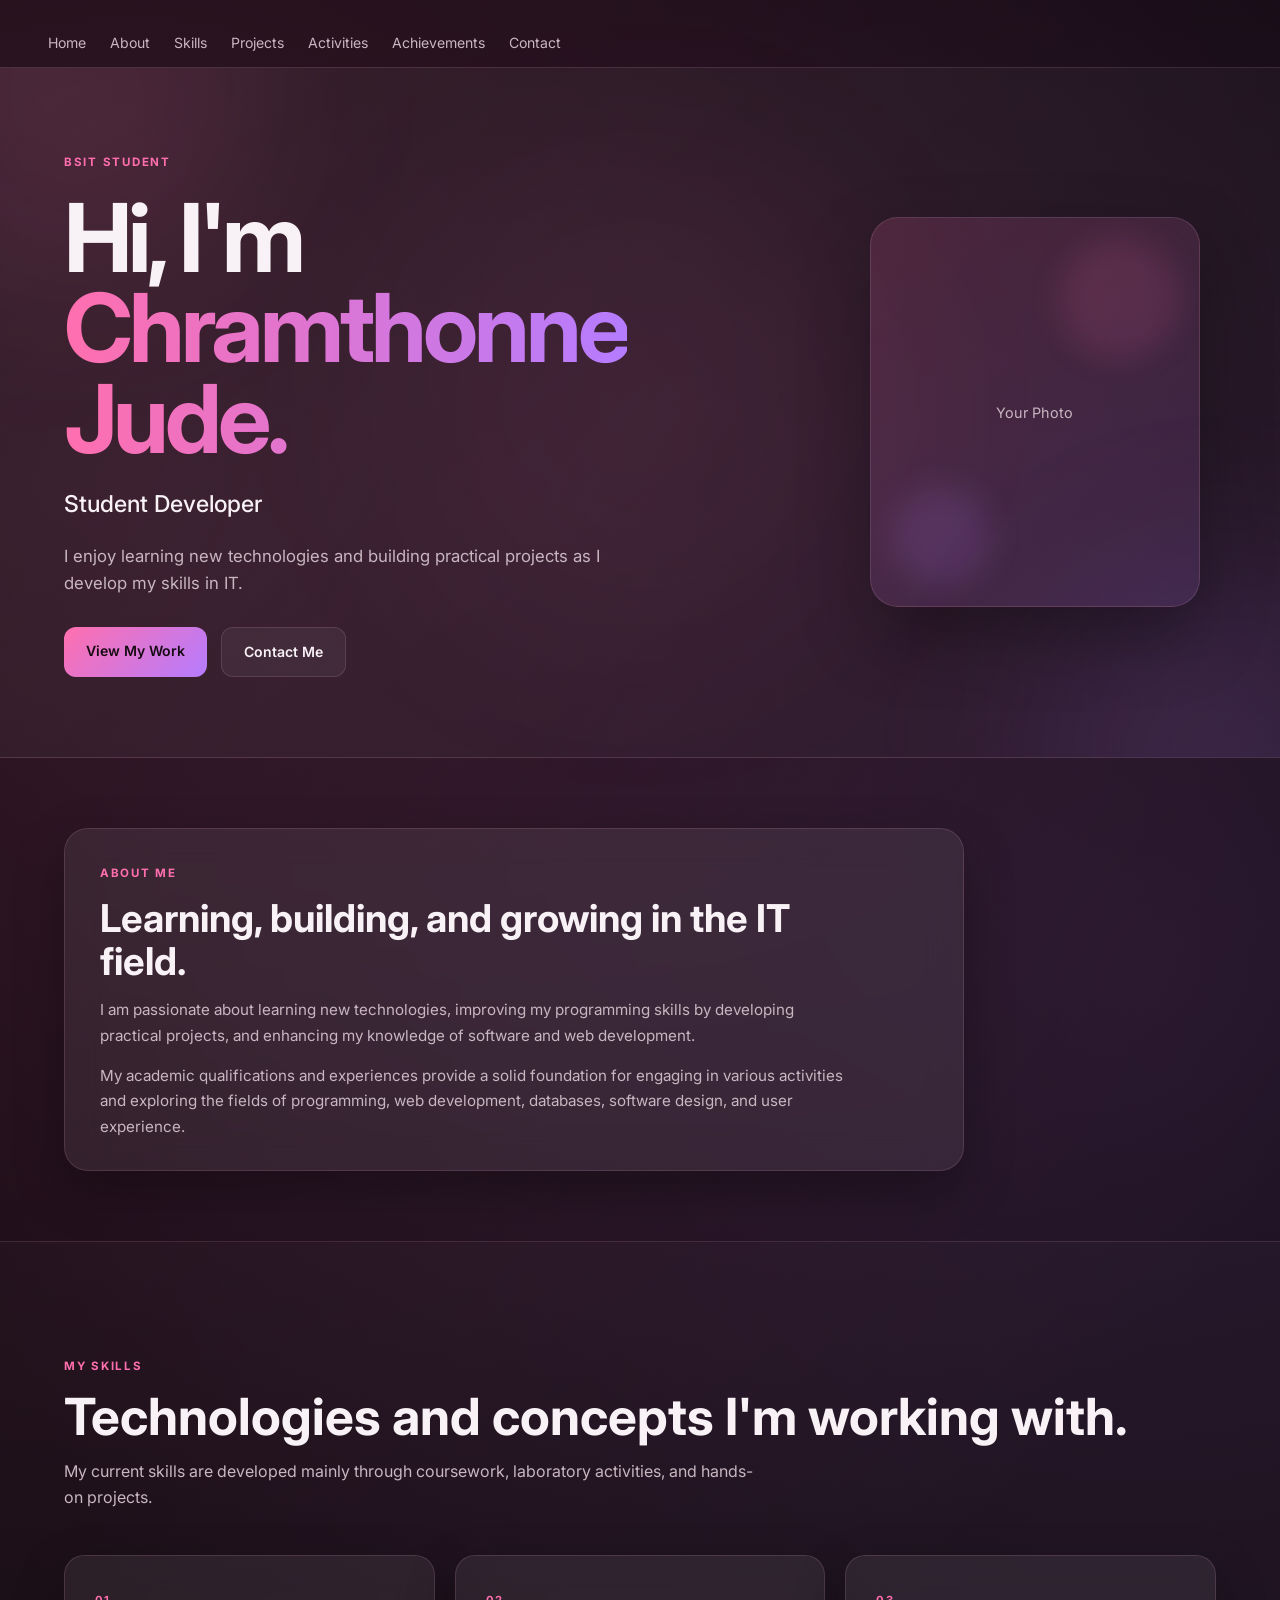
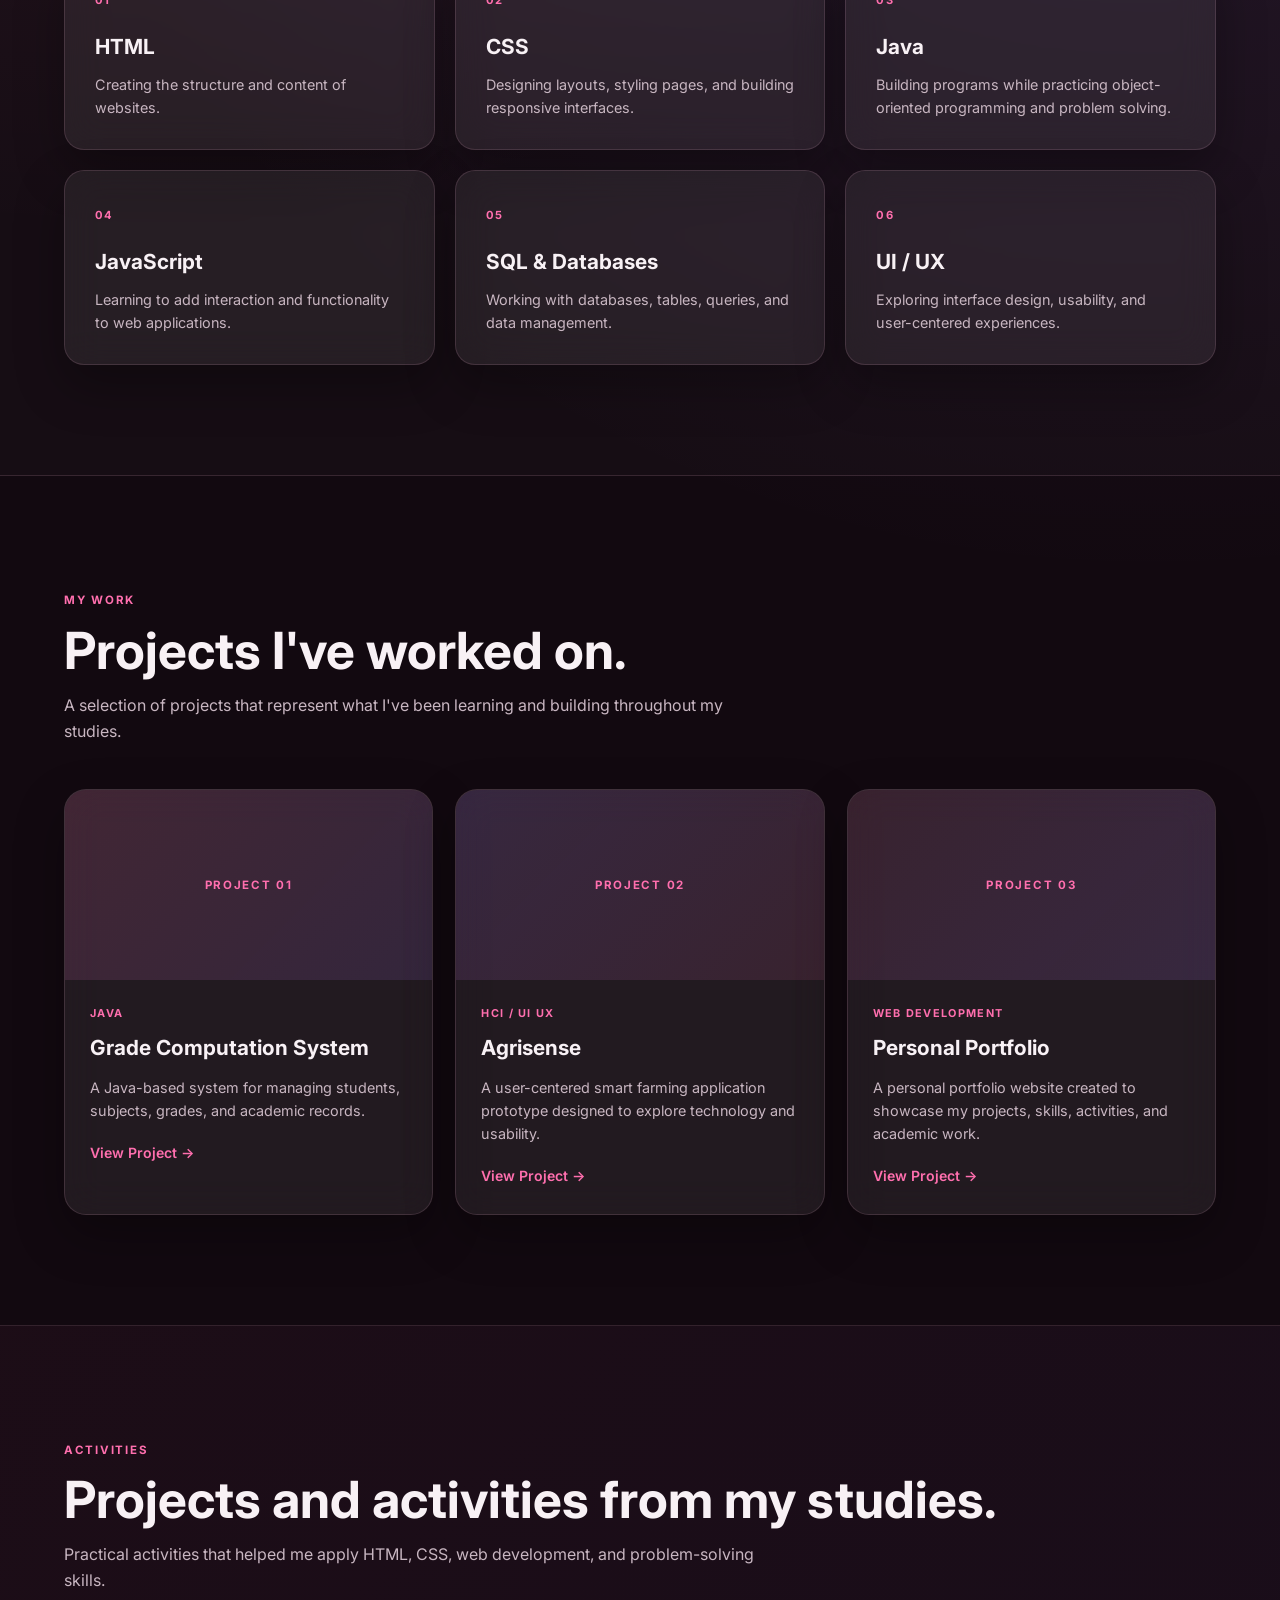
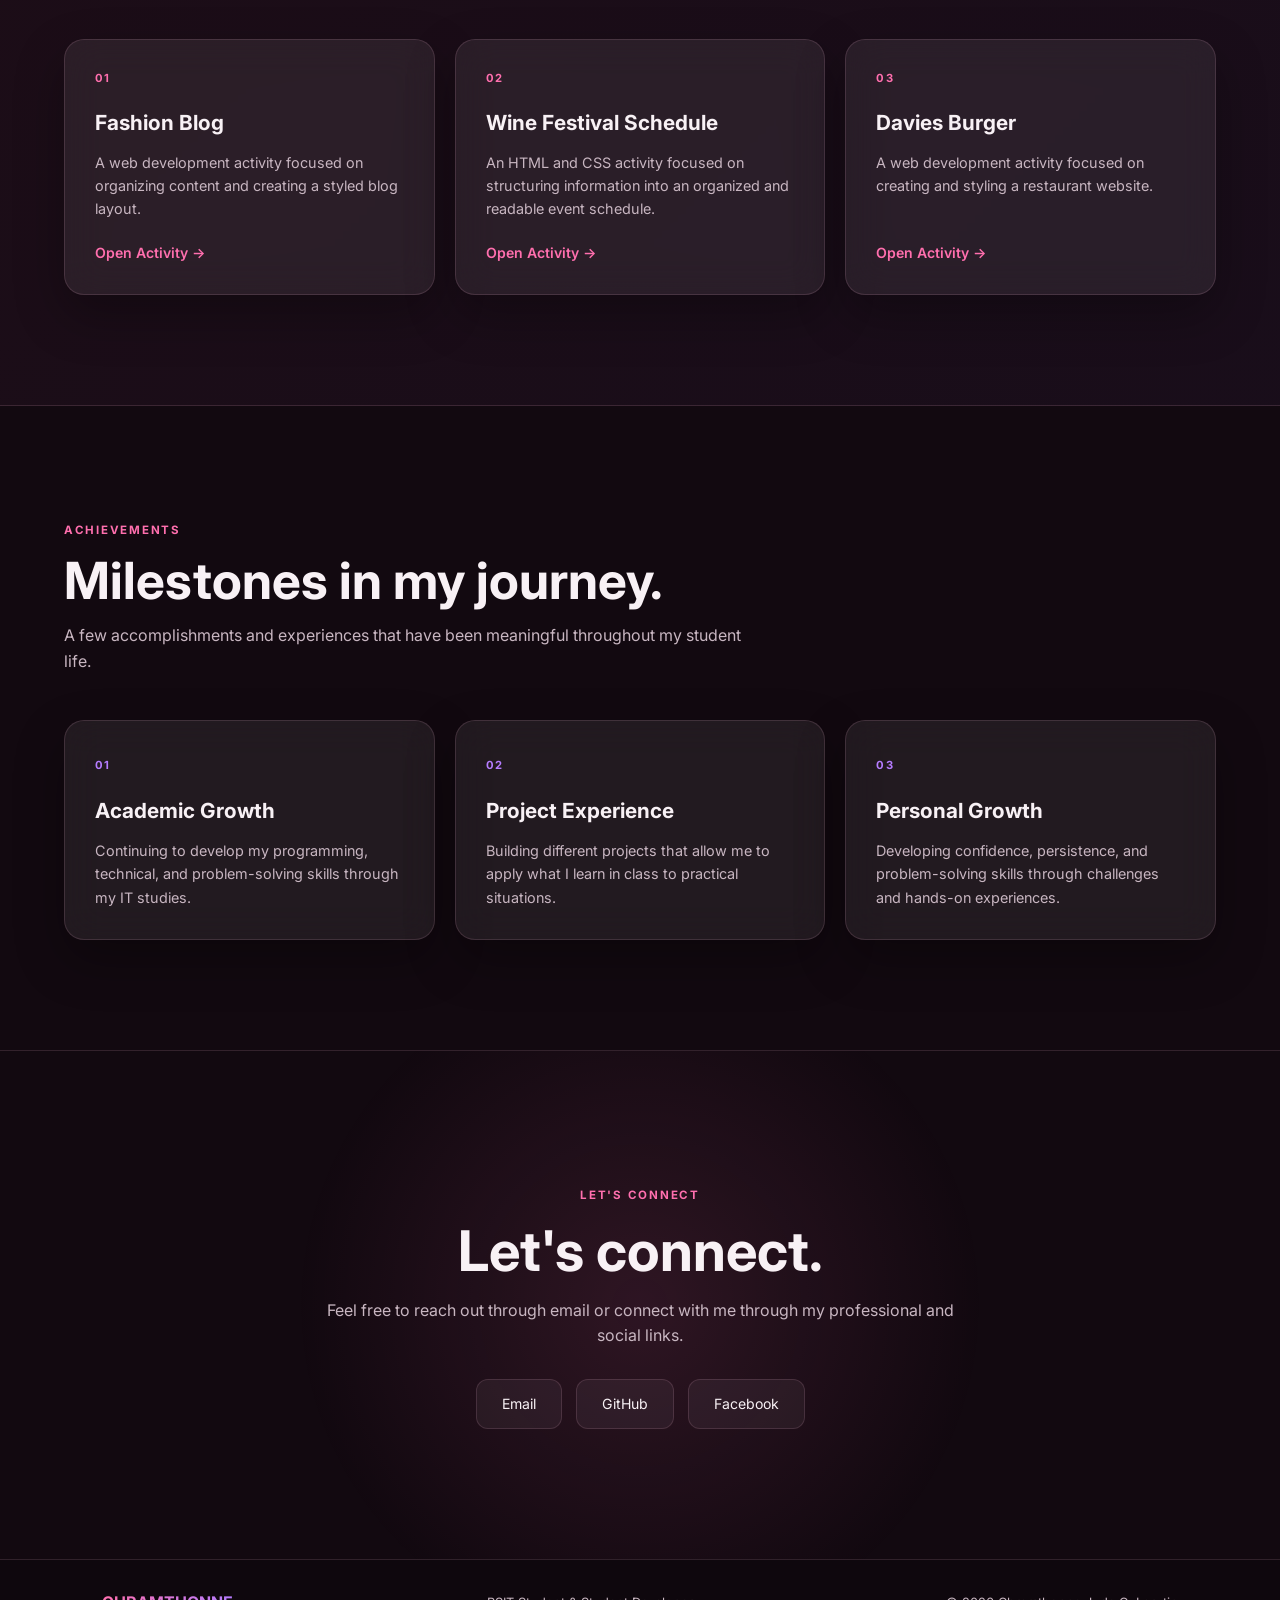
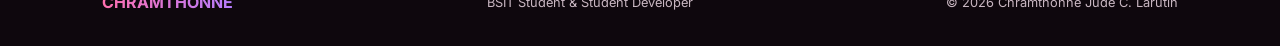
==== commit e2aff949: "davies burger text align and index wip" ====
--- a/Portfolio/index.html
+++ b/Portfolio/index.html
@@ -5,20 +5,21 @@
     <meta charset="UTF-8">
     <meta name="viewport" content="width=device-width, initial-scale=1.0">
 
-    <title>Your Name | Portfolio</title>
+    <title>Chramthonne Jude C. Larutin | Portfolio</title>
 
     <link rel="stylesheet" href="css/styles.css">
 </head>
 
 <body>
 
+    <!-- ==========================================
+         NAVIGATION
+         ========================================== -->
+
     <header class="site-header">
 
-        <a href="#home" class="logo">
-            YOUR NAME
-        </a>
-
         <nav class="nav-links">
+
             <a href="#home">Home</a>
             <a href="#about">About</a>
             <a href="#skills">Skills</a>
@@ -26,6 +27,7 @@
             <a href="#activities">Activities</a>
             <a href="#achievements">Achievements</a>
             <a href="#contact">Contact</a>
+
         </nav>
 
     </header>
@@ -33,7 +35,9 @@
 
     <main>
 
-        <!-- HERO -->
+        <!-- ==========================================
+             HOME / HERO
+             ========================================== -->
 
         <section class="hero" id="home">
 
@@ -45,7 +49,7 @@
 
                 <h1>
                     Hi, I'm
-                    <span>Your Name.</span>
+                    <span>Chramthonne Jude.</span>
                 </h1>
 
                 <h2>
@@ -53,21 +57,24 @@
                 </h2>
 
                 <p class="hero-description">
-                    I'm an Information Technology student interested in
-                    programming, web development, and creating useful
-                    digital experiences.
+                    I enjoy learning new technologies and building
+                    practical projects as I develop my skills in IT.
                 </p>
 
                 <div class="hero-links">
 
-                    <a href="#about" class="primary-button">
-                        About Me
-                    </a>
-
-                    <a href="#projects" class="secondary-button">
+                    <a
+                        href="#projects"
+                        class="primary-button">
                         View My Work
                     </a>
 
+                    <a
+                        href="#contact"
+                        class="secondary-button">
+                        Contact Me
+                    </a>
+
                 </div>
 
             </div>
@@ -76,7 +83,11 @@
             <div class="hero-image">
 
                 <div class="profile-placeholder">
-                    <span>Your Photo</span>
+
+                    <span>
+                        Your Photo
+                    </span>
+
                 </div>
 
             </div>
@@ -84,80 +95,38 @@
         </section>
 
 
-        <!-- ABOUT -->
+        <!-- ==========================================
+             ABOUT
+             ========================================== -->
 
         <section class="about-section" id="about">
 
             <div class="section-container">
 
-                <div class="about-grid">
-
-                    <div class="about-card">
-
-                        <p class="eyebrow">
-                            ABOUT ME
-                        </p>
-
-                        <h2>
-                            A student developer focused on
-                            learning, building, and improving.
-                        </h2>
-
-                        <p>
-                            I'm currently studying Bachelor of Science
-                            in Information Technology and developing my
-                            skills through school projects, programming
-                            activities, and personal projects.
-                        </p>
-
-                        <p>
-                            I enjoy turning ideas into working projects
-                            and learning through hands-on experience.
-                            Every project gives me an opportunity to
-                            improve my problem-solving skills and learn
-                            something new.
-                        </p>
-
-                        <p>
-                            I'm still growing as a developer, but I enjoy
-                            experimenting, making mistakes, and finding
-                            better ways to build things.
-                        </p>
-
-                    </div>
-
-
-                    <div class="about-side">
-
-                        <div class="profile-card">
-
-                            <img
-                                src="images/profile.jpg"
-                                alt="Profile Picture"
-                                class="profile-image"
-                            >
-
-                        </div>
-
-
-                        <div class="about-mini-card">
-
-                            <p class="mini-label">
-                                CURRENT FOCUS
-                            </p>
-
-                            <h3>
-                                Learning. Building. Improving.
-                            </h3>
-
-                            <p>
-                                Exploring programming, web development,
-                                UI/UX, databases, and software development.
-                            </p>
-
-                        </div>
-
-                    </div>
+                <div class="about-card">
+
+                    <p class="eyebrow">
+                        ABOUT ME
+                    </p>
+
+                    <h2>
+                        Learning, building, and growing
+                        in the IT field.
+                    </h2>
+
+                    <p>
+                        I am passionate about learning new technologies,
+                        improving my programming skills by developing
+                        practical projects, and enhancing my knowledge
+                        of software and web development.
+                    </p>
+
+                    <p>
+                        My academic qualifications and experiences provide
+                        a solid foundation for engaging in various activities
+                        and exploring the fields of programming, web development,
+                        databases, software design, and user experience.
+                    </p>
 
                 </div>
 
@@ -166,7 +135,9 @@
         </section>
 
 
-        <!-- SKILLS -->
+        <!-- ==========================================
+             SKILLS
+             ========================================== -->
 
         <section class="skills-section" id="skills">
 
@@ -179,19 +150,21 @@
                     </p>
 
                     <h2>
-                        Technologies and tools
-                        I'm learning.
+                        Technologies and concepts
+                        I'm working with.
                     </h2>
 
                     <p class="section-intro">
-                        These are some of the technologies and concepts
-                        I have worked with throughout my studies.
+                        My current skills are developed mainly through
+                        coursework, laboratory activities, and
+                        hands-on projects.
                     </p>
 
                 </div>
 
 
                 <div class="skills-grid">
+
 
                     <article class="skill-card">
 
@@ -204,7 +177,7 @@
                         </h3>
 
                         <p>
-                            Building the structure and content
+                            Creating the structure and content
                             of websites.
                         </p>
 
@@ -222,8 +195,8 @@
                         </h3>
 
                         <p>
-                            Designing layouts, styling elements,
-                            and creating responsive pages.
+                            Designing layouts, styling pages,
+                            and building responsive interfaces.
                         </p>
 
                     </article>
@@ -240,8 +213,9 @@
                         </h3>
 
                         <p>
-                            Developing applications and practicing
-                            object-oriented programming.
+                            Building programs while practicing
+                            object-oriented programming and
+                            problem solving.
                         </p>
 
                     </article>
@@ -258,8 +232,8 @@
                         </h3>
 
                         <p>
-                            Learning how to add interaction and
-                            functionality to websites.
+                            Learning to add interaction and
+                            functionality to web applications.
                         </p>
 
                     </article>
@@ -272,12 +246,12 @@
                         </span>
 
                         <h3>
-                            MySQL
-                        </h3>
-
-                        <p>
-                            Working with databases and practicing
-                            SQL queries.
+                            SQL & Databases
+                        </h3>
+
+                        <p>
+                            Working with databases, tables,
+                            queries, and data management.
                         </p>
 
                     </article>
@@ -290,15 +264,17 @@
                         </span>
 
                         <h3>
-                            Git & GitHub
-                        </h3>
-
-                        <p>
-                            Managing, storing, and sharing programming
-                            projects.
-                        </p>
-
-                    </article>
+                            UI / UX
+                        </h3>
+
+                        <p>
+                            Exploring interface design,
+                            usability, and user-centered
+                            experiences.
+                        </p>
+
+                    </article>
+
 
                 </div>
 
@@ -307,11 +283,14 @@
         </section>
 
 
-        <!-- PROJECTS -->
+        <!-- ==========================================
+             PROJECTS
+             ========================================== -->
 
         <section class="projects-section" id="projects">
 
             <div class="section-container">
+
 
                 <div class="section-heading">
 
@@ -320,12 +299,13 @@
                     </p>
 
                     <h2>
-                        Featured Projects
+                        Projects I've worked on.
                     </h2>
 
                     <p class="section-intro">
-                        Some of the projects I've worked on while
-                        developing my programming and design skills.
+                        A selection of projects that represent
+                        what I've been learning and building
+                        throughout my studies.
                     </p>
 
                 </div>
@@ -337,8 +317,13 @@
                     <article class="project-card">
 
                         <div class="project-preview project-one">
-                            <span>PROJECT 01</span>
+
+                            <span>
+                                PROJECT 01
+                            </span>
+
                         </div>
+
 
                         <div class="project-content">
 
@@ -368,13 +353,18 @@
                     <article class="project-card">
 
                         <div class="project-preview project-two">
-                            <span>PROJECT 02</span>
+
+                            <span>
+                                PROJECT 02
+                            </span>
+
                         </div>
 
+
                         <div class="project-content">
 
                             <p class="project-type">
-                                UI / UX
+                                HCI / UI UX
                             </p>
 
                             <h3>
@@ -382,8 +372,9 @@
                             </h3>
 
                             <p>
-                                A smart farming application prototype
-                                focused on user-centered design.
+                                A user-centered smart farming
+                                application prototype designed
+                                to explore technology and usability.
                             </p>
 
                             <a href="pages/projects.html">
@@ -398,8 +389,13 @@
                     <article class="project-card">
 
                         <div class="project-preview project-three">
-                            <span>PROJECT 03</span>
+
+                            <span>
+                                PROJECT 03
+                            </span>
+
                         </div>
+
 
                         <div class="project-content">
 
@@ -413,7 +409,8 @@
 
                             <p>
                                 A personal portfolio website created
-                                using HTML and CSS.
+                                to showcase my projects, skills,
+                                activities, and academic work.
                             </p>
 
                             <a href="pages/projects.html">
@@ -424,6 +421,7 @@
 
                     </article>
 
+
                 </div>
 
             </div>
@@ -431,11 +429,14 @@
         </section>
 
 
-        <!-- ACTIVITIES -->
+        <!-- ==========================================
+             ACTIVITIES
+             ========================================== -->
 
         <section class="activities-section" id="activities">
 
             <div class="section-container">
+
 
                 <div class="section-heading">
 
@@ -444,12 +445,13 @@
                     </p>
 
                     <h2>
-                        Things I've been involved in.
+                        Projects and activities from my studies.
                     </h2>
 
                     <p class="section-intro">
-                        Some of the activities and projects that
-                        have been part of my student journey.
+                        Practical activities that helped me apply
+                        HTML, CSS, web development, and problem-solving
+                        skills.
                     </p>
 
                 </div>
@@ -458,7 +460,7 @@
                 <div class="activity-grid">
 
 
-                    <!-- 01 FASHION BLOG -->
+                    <!-- FASHION BLOG -->
 
                     <a
                         href="../FashionBlog/index.html"
@@ -473,8 +475,9 @@
                         </h3>
 
                         <p>
-                            A webpage activity focused on layout,
-                            content structure, and CSS styling.
+                            A web development activity focused on
+                            organizing content and creating a styled
+                            blog layout.
                         </p>
 
                         <span class="activity-link">
@@ -484,7 +487,7 @@
                     </a>
 
 
-                    <!-- 02 WINE FESTIVAL -->
+                    <!-- WINE FESTIVAL -->
 
                     <a
                         href="../WineFestivalSchedule/index.html"
@@ -500,7 +503,8 @@
 
                         <p>
                             An HTML and CSS activity focused on
-                            creating a structured event schedule.
+                            structuring information into an organized
+                            and readable event schedule.
                         </p>
 
                         <span class="activity-link">
@@ -510,7 +514,7 @@
                     </a>
 
 
-                    <!-- 03 DAVIES BURGER -->
+                    <!-- DAVIES BURGER -->
 
                     <a
                         href="../DaviesBurger/index.html"
@@ -526,7 +530,7 @@
 
                         <p>
                             A web development activity focused on
-                            creating and styling a restaurant webpage.
+                            creating and styling a restaurant website.
                         </p>
 
                         <span class="activity-link">
@@ -543,11 +547,14 @@
         </section>
 
 
-        <!-- ACHIEVEMENTS -->
+        <!-- ==========================================
+             ACHIEVEMENTS
+             ========================================== -->
 
         <section class="achievements-section" id="achievements">
 
             <div class="section-container">
+
 
                 <div class="section-heading">
 
@@ -556,18 +563,19 @@
                     </p>
 
                     <h2>
-                        Milestones along the way.
+                        Milestones in my journey.
                     </h2>
 
                     <p class="section-intro">
-                        Accomplishments, experiences, and milestones
-                        that are part of my journey as a student.
+                        A few accomplishments and experiences that
+                        have been meaningful throughout my student life.
                     </p>
 
                 </div>
 
 
                 <div class="achievement-grid">
+
 
                     <article class="achievement-card">
 
@@ -576,12 +584,13 @@
                         </span>
 
                         <h3>
-                            Academic Milestones
-                        </h3>
-
-                        <p>
-                            Academic accomplishments and milestones
-                            achieved throughout my studies.
+                            Academic Growth
+                        </h3>
+
+                        <p>
+                            Continuing to develop my programming,
+                            technical, and problem-solving skills
+                            through my IT studies.
                         </p>
 
                     </article>
@@ -594,12 +603,13 @@
                         </span>
 
                         <h3>
-                            Certificates
-                        </h3>
-
-                        <p>
-                            Certificates, recognition, and other
-                            accomplishments earned along the way.
+                            Project Experience
+                        </h3>
+
+                        <p>
+                            Building different projects that allow
+                            me to apply what I learn in class to
+                            practical situations.
                         </p>
 
                     </article>
@@ -612,15 +622,17 @@
                         </span>
 
                         <h3>
-                            Personal Achievements
-                        </h3>
-
-                        <p>
-                            Experiences and accomplishments outside
-                            the classroom that are meaningful to me.
-                        </p>
-
-                    </article>
+                            Personal Growth
+                        </h3>
+
+                        <p>
+                            Developing confidence, persistence,
+                            and problem-solving skills through
+                            challenges and hands-on experiences.
+                        </p>
+
+                    </article>
+
 
                 </div>
 
@@ -629,7 +641,9 @@
         </section>
 
 
-        <!-- CONTACT -->
+        <!-- ==========================================
+             CONTACT
+             ========================================== -->
 
         <section class="contact-section" id="contact">
 
@@ -640,27 +654,39 @@
                 </p>
 
                 <h2>
-                    Want to get in touch?
+                    Let's connect.
                 </h2>
 
                 <p>
-                    Feel free to reach out through email or
-                    connect with me on GitHub.
+                    Feel free to reach out through email or connect
+                    with me through my professional and social links.
                 </p>
 
+
                 <div class="contact-links">
 
-                    <a href="mailto:your@email.com">
+
+                    <a href="mailto:YOUR_EMAIL@example.com">
                         Email
                     </a>
 
+
                     <a
-                        href="https://github.com/YourUsername"
+                        href="https://github.com/YOUR_USERNAME"
                         target="_blank"
                         rel="noopener noreferrer">
                         GitHub
                     </a>
 
+
+                    <a
+                        href="https://www.facebook.com/YOUR_USERNAME"
+                        target="_blank"
+                        rel="noopener noreferrer">
+                        Facebook
+                    </a>
+
+
                 </div>
 
             </div>
@@ -670,22 +696,24 @@
     </main>
 
 
-    <!-- FOOTER -->
+    <!-- ==========================================
+         FOOTER
+         ========================================== -->
 
     <footer class="site-footer">
 
         <div class="footer-content">
 
             <div class="footer-logo">
-                YOUR NAME
+                CHRAMTHONNE
             </div>
 
             <p>
-                Student Developer
+                BSIT Student & Student Developer
             </p>
 
             <p>
-                © 2026 Your Name
+                © 2026 Chramthonne Jude C. Larutin
             </p>
 
         </div>
--- a/Portfolio/css/styles.css
+++ b/Portfolio/css/styles.css
@@ -6,21 +6,21 @@
    ========================================== */
 
 :root {
-    --background: #08111f;
-    --background-two: #0d1a2d;
+    --background: #120910;
+    --background-two: #1b0d18;
 
     --card: rgba(255, 255, 255, 0.07);
     --card-hover: rgba(255, 255, 255, 0.11);
 
-    --border: rgba(255, 255, 255, 0.14);
-
-    --text: #f5f7fb;
-    --muted: #a9b4c4;
-
-    --accent: #63b3ff;
-    --accent-two: #8b7cff;
-
-    --shadow: 0 20px 50px rgba(0, 0, 0, 0.25);
+    --border: rgba(255, 190, 220, 0.14);
+
+    --text: #f8f1f5;
+    --muted: #c8b6c1;
+
+    --accent: #ff6fae;
+    --accent-two: #b57cff;
+
+    --shadow: 0 20px 50px rgba(0, 0, 0, 0.30);
 }
 
 
@@ -42,12 +42,12 @@
     background:
         radial-gradient(
             circle at 10% 10%,
-            rgba(99, 179, 255, 0.14),
+            rgba(255, 111, 174, 0.14),
             transparent 30%
         ),
         radial-gradient(
             circle at 90% 20%,
-            rgba(139, 124, 255, 0.12),
+            rgba(181, 124, 255, 0.12),
             transparent 30%
         ),
         var(--background);
@@ -76,7 +76,7 @@
     border-radius: 50%;
 
     background:
-        rgba(99, 179, 255, 0.05);
+        rgba(255, 111, 174, 0.06);
 
     filter: blur(100px);
 
@@ -268,7 +268,7 @@
     border-radius: 50%;
 
     background:
-        rgba(99, 179, 255, 0.12);
+        rgba(255, 111, 174, 0.12);
 
     filter: blur(90px);
 }
@@ -288,7 +288,7 @@
     border-radius: 50%;
 
     background:
-        rgba(139, 124, 255, 0.12);
+        rgba(181, 124, 255, 0.12);
 
     filter: blur(90px);
 }
@@ -384,7 +384,7 @@
             var(--accent-two)
         );
 
-    color: #07111f;
+    color: #170b12;
 }
 
 
@@ -416,6 +416,10 @@
     align-items: center;
 
     padding-right: 3%;
+
+    position: relative;
+
+    z-index: 1;
 }
 
 
@@ -426,6 +430,7 @@
     display: flex;
 
     align-items: center;
+
     justify-content: center;
 
     border: 1px solid var(--border);
@@ -435,8 +440,8 @@
     background:
         linear-gradient(
             145deg,
-            rgba(99, 179, 255, 0.15),
-            rgba(139, 124, 255, 0.12)
+            rgba(255, 111, 174, 0.15),
+            rgba(181, 124, 255, 0.12)
         );
 
     color: var(--muted);
@@ -464,7 +469,7 @@
     border-radius: 50%;
 
     background:
-        rgba(99, 179, 255, 0.12);
+        rgba(255, 111, 174, 0.12);
 
     filter: blur(15px);
 }
@@ -484,7 +489,7 @@
     border-radius: 50%;
 
     background:
-        rgba(139, 124, 255, 0.13);
+        rgba(181, 124, 255, 0.13);
 
     filter: blur(15px);
 }
@@ -508,25 +513,18 @@
 .about-section {
     width: 100%;
 
-    padding: 110px 0;
+    padding: 70px 0;
 
     border-bottom: 1px solid var(--border);
 }
 
 
-.about-grid {
-    display: grid;
-
-    grid-template-columns: 1.45fr 0.75fr;
-
-    gap: 25px;
-
-    align-items: stretch;
-}
-
-
 .about-card {
-    padding: 45px;
+    width: 100%;
+
+    max-width: 900px;
+
+    padding: 30px 35px;
 
     background: var(--card);
 
@@ -537,115 +535,38 @@
     box-shadow: var(--shadow);
 
     backdrop-filter: blur(18px);
+
     -webkit-backdrop-filter: blur(18px);
 }
 
 
 .about-card h2 {
-    max-width: 700px;
-
-    margin-top: 15px;
-
-    font-size: clamp(2.2rem, 4vw, 3.2rem);
+    max-width: 750px;
+
+    margin-top: 12px;
+
+    font-size: 2.4rem;
 
     line-height: 1.12;
 }
 
 
 .about-card p:not(.eyebrow) {
-    max-width: 700px;
-
-    margin-top: 18px;
+    max-width: 750px;
+
+    margin-top: 14px;
 
     color: var(--muted);
-}
-
-
-.about-side {
-    display: grid;
-
-    gap: 25px;
-}
-
-
-.profile-card {
-    min-height: 320px;
-
-    overflow: hidden;
-
-    border: 1px solid var(--border);
-
-    border-radius: 24px;
-
-    background:
-        linear-gradient(
-            145deg,
-            rgba(99, 179, 255, 0.14),
-            rgba(139, 124, 255, 0.12)
-        );
-
-    box-shadow: var(--shadow);
-}
-
-
-.profile-image {
-    width: 100%;
-
-    height: 100%;
-
-    min-height: 320px;
-
-    display: block;
-
-    object-fit: cover;
-}
-
-
-.about-mini-card {
-    padding: 25px;
-
-    border: 1px solid var(--border);
-
-    border-radius: 24px;
-
-    background: rgba(255, 255, 255, 0.05);
-
-    box-shadow: var(--shadow);
-
-    backdrop-filter: blur(18px);
-    -webkit-backdrop-filter: blur(18px);
-}
-
-
-.mini-label {
-    color: var(--accent);
-
-    font-size: 0.68rem;
-
-    font-weight: 700;
-
-    letter-spacing: 0.13em;
-}
-
-
-.about-mini-card h3 {
-    margin-top: 10px;
-
-    font-size: 1.2rem;
-}
-
-
-.about-mini-card p:last-child {
-    margin-top: 10px;
-
-    color: var(--muted);
-
-    font-size: 0.88rem;
+
+    font-size: 0.95rem;
+
+    line-height: 1.7;
 }
 
 
 /* ==========================================
    SKILLS
+   DISPLAY ONLY
    ========================================== */
 
 .skills-section {
@@ -678,6 +599,88 @@
     border: 1px solid var(--border);
 
     border-radius: 20px;
+
+    background: var(--card);
+
+    box-shadow: var(--shadow);
+
+    backdrop-filter: blur(18px);
+
+    -webkit-backdrop-filter: blur(18px);
+
+    cursor: default;
+}
+
+
+.skill-card:hover {
+    transform: none;
+
+    background: var(--card);
+
+    border-color: var(--border);
+
+    box-shadow: var(--shadow);
+}
+
+
+.skill-number {
+    color: var(--accent);
+
+    font-size: 0.7rem;
+
+    font-weight: 700;
+
+    letter-spacing: 0.12em;
+}
+
+
+.skill-card h3 {
+    margin-top: 18px;
+
+    font-size: 1.3rem;
+}
+
+
+.skill-card p {
+    margin-top: 10px;
+
+    color: var(--muted);
+
+    font-size: 0.9rem;
+}
+
+
+/* ==========================================
+   PROJECTS
+   ========================================== */
+
+.projects-section {
+    width: 100%;
+
+    padding: 110px 0;
+
+    border-bottom: 1px solid var(--border);
+}
+
+
+.project-grid {
+    display: grid;
+
+    grid-template-columns:
+        repeat(3, 1fr);
+
+    gap: 22px;
+
+    margin-top: 45px;
+}
+
+
+.project-card {
+    overflow: hidden;
+
+    border: 1px solid var(--border);
+
+    border-radius: 22px;
 
     background: var(--card);
 
@@ -689,40 +692,95 @@
         border-color 0.25s ease;
 
     backdrop-filter: blur(18px);
+
     -webkit-backdrop-filter: blur(18px);
 }
 
 
-.skill-card:hover {
-    transform: translateY(-6px);
+.project-card:hover {
+    transform: translateY(-8px);
 
     background: var(--card-hover);
 
     border-color:
-        rgba(99, 179, 255, 0.4);
-}
-
-
-.skill-number {
+        rgba(255, 111, 174, 0.4);
+}
+
+
+.project-preview {
+    height: 190px;
+
+    display: flex;
+
+    justify-content: center;
+
+    align-items: center;
+
     color: var(--accent);
 
-    font-size: 0.7rem;
+    font-size: 0.72rem;
 
     font-weight: 700;
 
+    letter-spacing: 0.15em;
+}
+
+
+.project-one {
+    background:
+        linear-gradient(
+            135deg,
+            rgba(255, 111, 174, 0.14),
+            rgba(181, 124, 255, 0.12)
+        );
+}
+
+
+.project-two {
+    background:
+        linear-gradient(
+            135deg,
+            rgba(181, 124, 255, 0.14),
+            rgba(255, 111, 174, 0.10)
+        );
+}
+
+
+.project-three {
+    background:
+        linear-gradient(
+            135deg,
+            rgba(255, 111, 174, 0.10),
+            rgba(181, 124, 255, 0.14)
+        );
+}
+
+
+.project-content {
+    padding: 25px;
+}
+
+
+.project-type {
+    color: var(--accent);
+
+    font-size: 0.68rem;
+
+    font-weight: 700;
+
     letter-spacing: 0.12em;
 }
 
 
-.skill-card h3 {
-    margin-top: 18px;
+.project-content h3 {
+    margin-top: 8px;
 
     font-size: 1.3rem;
 }
 
 
-.skill-card p {
-    margin-top: 10px;
+.project-content p:not(.project-type) {
+    margin-top: 12px;
 
     color: var(--muted);
 
@@ -730,37 +788,66 @@
 }
 
 
+.project-content a {
+    display: inline-block;
+
+    margin-top: 20px;
+
+    color: var(--accent);
+
+    font-size: 0.88rem;
+
+    font-weight: 600;
+}
+
+
+.project-content a:hover {
+    color: var(--text);
+}
+
+
 /* ==========================================
-   PROJECTS
+   ACTIVITIES
    ========================================== */
 
-.projects-section {
+.activities-section {
     width: 100%;
 
     padding: 110px 0;
 
+    background:
+        linear-gradient(
+            135deg,
+            rgba(255, 111, 174, 0.045),
+            rgba(181, 124, 255, 0.045)
+        );
+
     border-bottom: 1px solid var(--border);
 }
 
 
-.project-grid {
+.activity-grid {
     display: grid;
 
     grid-template-columns:
         repeat(3, 1fr);
 
-    gap: 22px;
+    gap: 20px;
 
     margin-top: 45px;
 }
 
 
-.project-card {
-    overflow: hidden;
+.activity-card {
+    padding: 30px;
+
+    display: flex;
+
+    flex-direction: column;
 
     border: 1px solid var(--border);
 
-    border-radius: 22px;
+    border-radius: 20px;
 
     background: var(--card);
 
@@ -772,171 +859,75 @@
         border-color 0.25s ease;
 
     backdrop-filter: blur(18px);
+
     -webkit-backdrop-filter: blur(18px);
 }
 
 
-.project-card:hover {
-    transform: translateY(-8px);
+.activity-card:hover {
+    transform: translateY(-6px);
 
     background: var(--card-hover);
 
     border-color:
-        rgba(99, 179, 255, 0.4);
-}
-
-
-.project-preview {
-    height: 190px;
-
-    display: flex;
-
-    justify-content: center;
-    align-items: center;
-
+        rgba(255, 111, 174, 0.4);
+}
+
+
+.activity-number {
     color: var(--accent);
 
-    font-size: 0.72rem;
+    font-size: 0.7rem;
 
     font-weight: 700;
 
-    letter-spacing: 0.15em;
-}
-
-
-.project-one {
-    background:
-        linear-gradient(
-            135deg,
-            rgba(99, 179, 255, 0.16),
-            rgba(50, 80, 130, 0.16)
-        );
-}
-
-
-.project-two {
-    background:
-        linear-gradient(
-            135deg,
-            rgba(139, 124, 255, 0.16),
-            rgba(80, 65, 130, 0.16)
-        );
-}
-
-
-.project-three {
-    background:
-        linear-gradient(
-            135deg,
-            rgba(99, 179, 255, 0.10),
-            rgba(139, 124, 255, 0.14)
-        );
-}
-
-
-.project-content {
-    padding: 25px;
-}
-
-
-.project-type {
+    letter-spacing: 0.12em;
+}
+
+
+.activity-card h3 {
+    margin-top: 18px;
+
+    font-size: 1.3rem;
+}
+
+
+.activity-card p {
+    margin-top: 12px;
+
+    color: var(--muted);
+
+    font-size: 0.9rem;
+}
+
+
+.activity-link {
+    margin-top: auto;
+
+    padding-top: 22px;
+
     color: var(--accent);
 
-    font-size: 0.68rem;
-
-    font-weight: 700;
-
-    letter-spacing: 0.12em;
-}
-
-
-.project-content h3 {
-    margin-top: 8px;
-
-    font-size: 1.3rem;
-}
-
-
-.project-content p:not(.project-type) {
-    margin-top: 12px;
-
-    color: var(--muted);
-
-    font-size: 0.9rem;
-}
-
-
-.project-content a {
-    display: inline-block;
-
-    margin-top: 20px;
-
-    color: var(--accent);
-
     font-size: 0.88rem;
 
     font-weight: 600;
 }
 
 
-.project-content a:hover {
-    color: var(--text);
-}
-
-
-.center-button {
-    text-align: center;
-}
-
-
-.section-button {
-    display: inline-block;
-
-    margin-top: 35px;
-
-    padding: 12px 20px;
-
-    border: 1px solid var(--border);
-
-    border-radius: 12px;
-
-    background:
-        rgba(255, 255, 255, 0.05);
-
-    font-size: 0.88rem;
-
-    transition: 0.2s ease;
-}
-
-
-.section-button:hover {
-    transform: translateY(-2px);
-
-    background: var(--card-hover);
-}
-
-
 /* ==========================================
-   ACTIVITIES
+   ACHIEVEMENTS
    ========================================== */
 
-.activities-section {
+.achievements-section {
     width: 100%;
 
     padding: 110px 0;
 
-    background:
-        linear-gradient(
-            135deg,
-            rgba(99, 179, 255, 0.045),
-            rgba(139, 124, 255, 0.045)
-        );
-
     border-bottom: 1px solid var(--border);
 }
 
 
-.activity-grid {
+.achievement-grid {
     display: grid;
 
     grid-template-columns:
@@ -948,7 +939,7 @@
 }
 
 
-.activity-card {
+.achievement-card {
     padding: 30px;
 
     border: 1px solid var(--border);
@@ -965,89 +956,7 @@
         border-color 0.25s ease;
 
     backdrop-filter: blur(18px);
-    -webkit-backdrop-filter: blur(18px);
-}
-
-
-.activity-card:hover {
-    transform: translateY(-6px);
-
-    background: var(--card-hover);
-
-    border-color:
-        rgba(99, 179, 255, 0.4);
-}
-
-
-.activity-number {
-    color: var(--accent);
-
-    font-size: 0.7rem;
-
-    font-weight: 700;
-
-    letter-spacing: 0.12em;
-}
-
-
-.activity-card h3 {
-    margin-top: 18px;
-
-    font-size: 1.3rem;
-}
-
-
-.activity-card p {
-    margin-top: 12px;
-
-    color: var(--muted);
-
-    font-size: 0.9rem;
-}
-
-
-/* ==========================================
-   ACHIEVEMENTS
-   ========================================== */
-
-.achievements-section {
-    width: 100%;
-
-    padding: 110px 0;
-
-    border-bottom: 1px solid var(--border);
-}
-
-
-.achievement-grid {
-    display: grid;
-
-    grid-template-columns:
-        repeat(3, 1fr);
-
-    gap: 20px;
-
-    margin-top: 45px;
-}
-
-
-.achievement-card {
-    padding: 30px;
-
-    border: 1px solid var(--border);
-
-    border-radius: 20px;
-
-    background: var(--card);
-
-    box-shadow: var(--shadow);
-
-    transition:
-        transform 0.25s ease,
-        background 0.25s ease,
-        border-color 0.25s ease;
-
-    backdrop-filter: blur(18px);
+
     -webkit-backdrop-filter: blur(18px);
 }
 
@@ -1058,7 +967,7 @@
     background: var(--card-hover);
 
     border-color:
-        rgba(139, 124, 255, 0.45);
+        rgba(181, 124, 255, 0.45);
 }
 
 
@@ -1101,7 +1010,7 @@
     background:
         radial-gradient(
             circle at center,
-            rgba(99, 179, 255, 0.12),
+            rgba(255, 111, 174, 0.12),
             transparent 50%
         );
 }
@@ -1171,7 +1080,7 @@
 
     border-color: transparent;
 
-    color: #07111f;
+    color: #170b12;
 }
 
 
@@ -1192,15 +1101,15 @@
 
 
 .footer-content {
+    max-width: 1200px;
+
+    margin: 0 auto;
+
     display: flex;
 
     justify-content: space-between;
 
     align-items: center;
-
-    max-width: 1200px;
-
-    margin: 0 auto;
 }
 
 
@@ -1247,6 +1156,7 @@
 
     .hero-description {
         margin-left: auto;
+
         margin-right: auto;
     }
 
@@ -1258,11 +1168,15 @@
 
     .hero-image {
         order: -1;
-    }
-
-
-    .about-grid {
-        grid-template-columns: 1fr;
+
+        justify-content: center;
+
+        padding-right: 0;
+    }
+
+
+    .about-card {
+        max-width: none;
     }
 
 
@@ -1378,16 +1292,6 @@
     }
 
 
-    .profile-card {
-        min-height: 300px;
-    }
-
-
-    .profile-image {
-        min-height: 300px;
-    }
-
-
     .skills-grid,
     .project-grid,
     .activity-grid,
@@ -1426,156 +1330,4 @@
         text-align: center;
     }
 
-}
-
-
-/* ==========================================
-   ACTIVITIES PAGE
-   ========================================== */
-
-.activities-page {
-    width: 100%;
-    min-height: 75vh;
-    padding: 100px 0;
-}
-
-
-.page-container {
-    width: 90%;
-    max-width: 1200px;
-    margin: 0 auto;
-}
-
-
-.activities-page h1 {
-    margin-top: 15px;
-
-    font-size: clamp(3rem, 7vw, 5rem);
-
-    line-height: 1;
-}
-
-
-.page-description {
-    max-width: 650px;
-
-    margin-top: 20px;
-
-    color: var(--muted);
-
-    font-size: 1rem;
-}
-
-
-.activity-page-grid {
-    display: grid;
-
-    grid-template-columns: repeat(3, 1fr);
-
-    gap: 22px;
-
-    margin-top: 55px;
-}
-
-
-.activity-page-card {
-    min-height: 300px;
-
-    padding: 30px;
-
-    display: flex;
-
-    flex-direction: column;
-
-    border: 1px solid var(--border);
-
-    border-radius: 22px;
-
-    background: var(--card);
-
-    box-shadow: var(--shadow);
-
-    backdrop-filter: blur(18px);
-    -webkit-backdrop-filter: blur(18px);
-
-    transition:
-        transform 0.25s ease,
-        background 0.25s ease,
-        border-color 0.25s ease;
-}
-
-
-.activity-page-card:hover {
-    transform: translateY(-8px);
-
-    background: var(--card-hover);
-
-    border-color: rgba(99, 179, 255, 0.4);
-}
-
-
-.activity-page-number {
-    color: var(--accent);
-
-    font-size: 0.75rem;
-
-    font-weight: 700;
-
-    letter-spacing: 0.12em;
-}
-
-
-.activity-page-card h2 {
-    margin-top: 20px;
-
-    font-size: 1.5rem;
-}
-
-
-.activity-page-card p {
-    margin-top: 12px;
-
-    color: var(--muted);
-
-    font-size: 0.9rem;
-}
-
-
-.activity-page-card span {
-    margin-top: auto;
-
-    padding-top: 25px;
-
-    color: var(--accent);
-
-    font-size: 0.88rem;
-
-    font-weight: 600;
-}
-
-
-.activity-page-card:hover span {
-    color: var(--text);
-}
-
-
-@media (max-width: 900px) {
-
-    .activity-page-grid {
-        grid-template-columns: repeat(2, 1fr);
-    }
-
-}
-
-
-@media (max-width: 600px) {
-
-    .activities-page {
-        padding: 70px 0;
-    }
-
-    .activity-page-grid {
-        grid-template-columns: 1fr;
-    }
-
 }
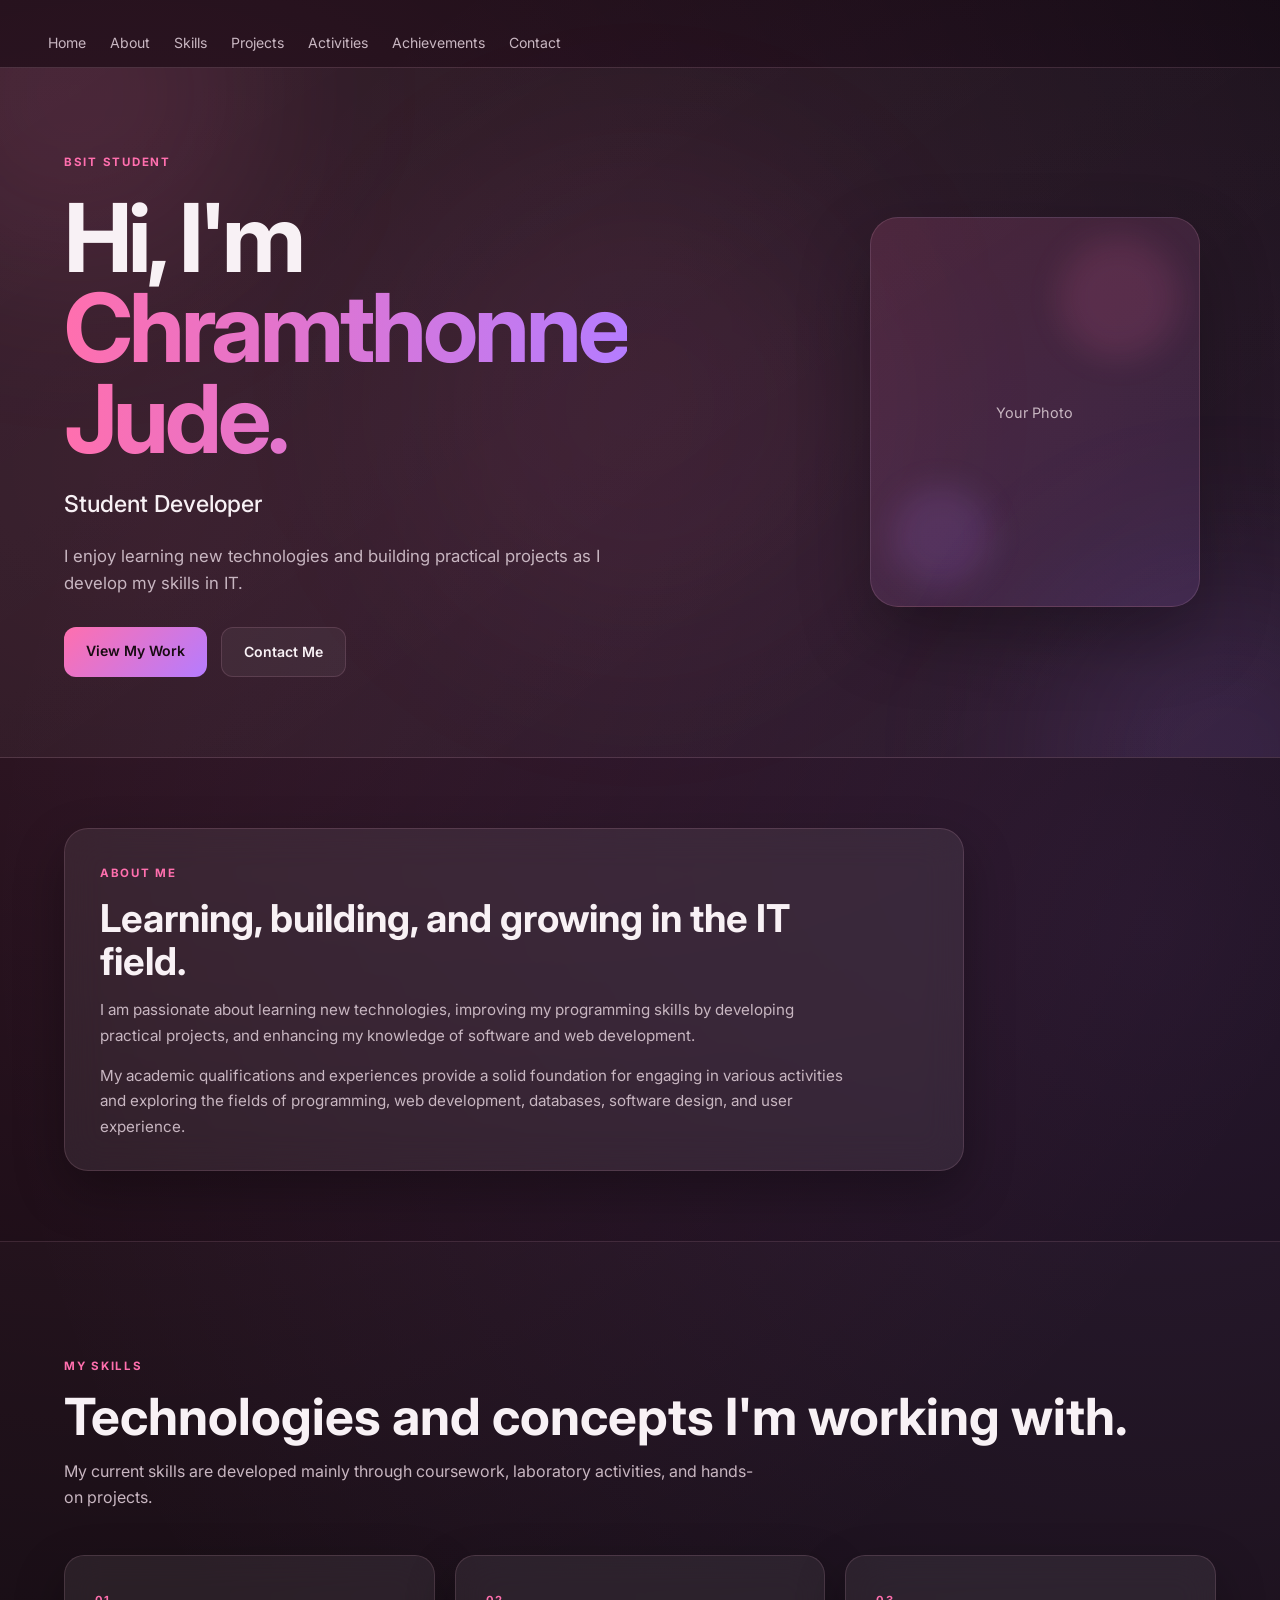
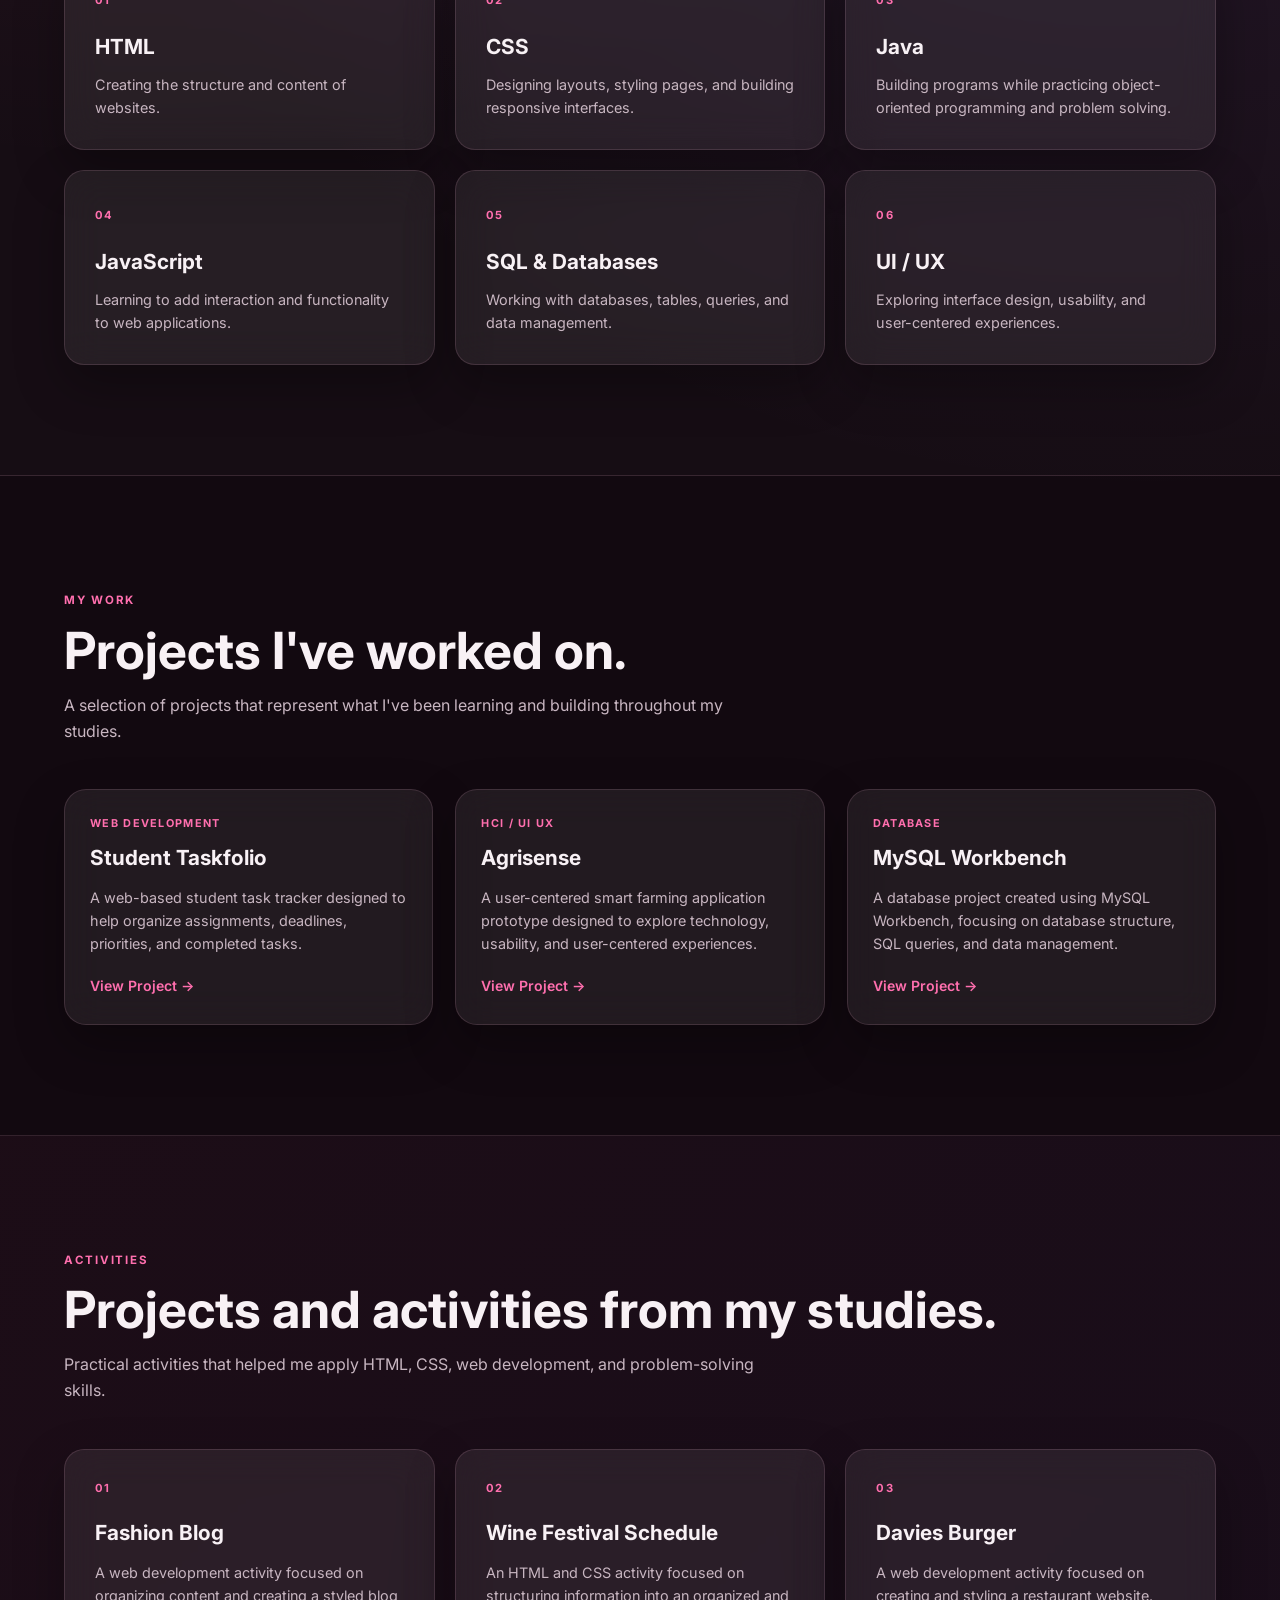
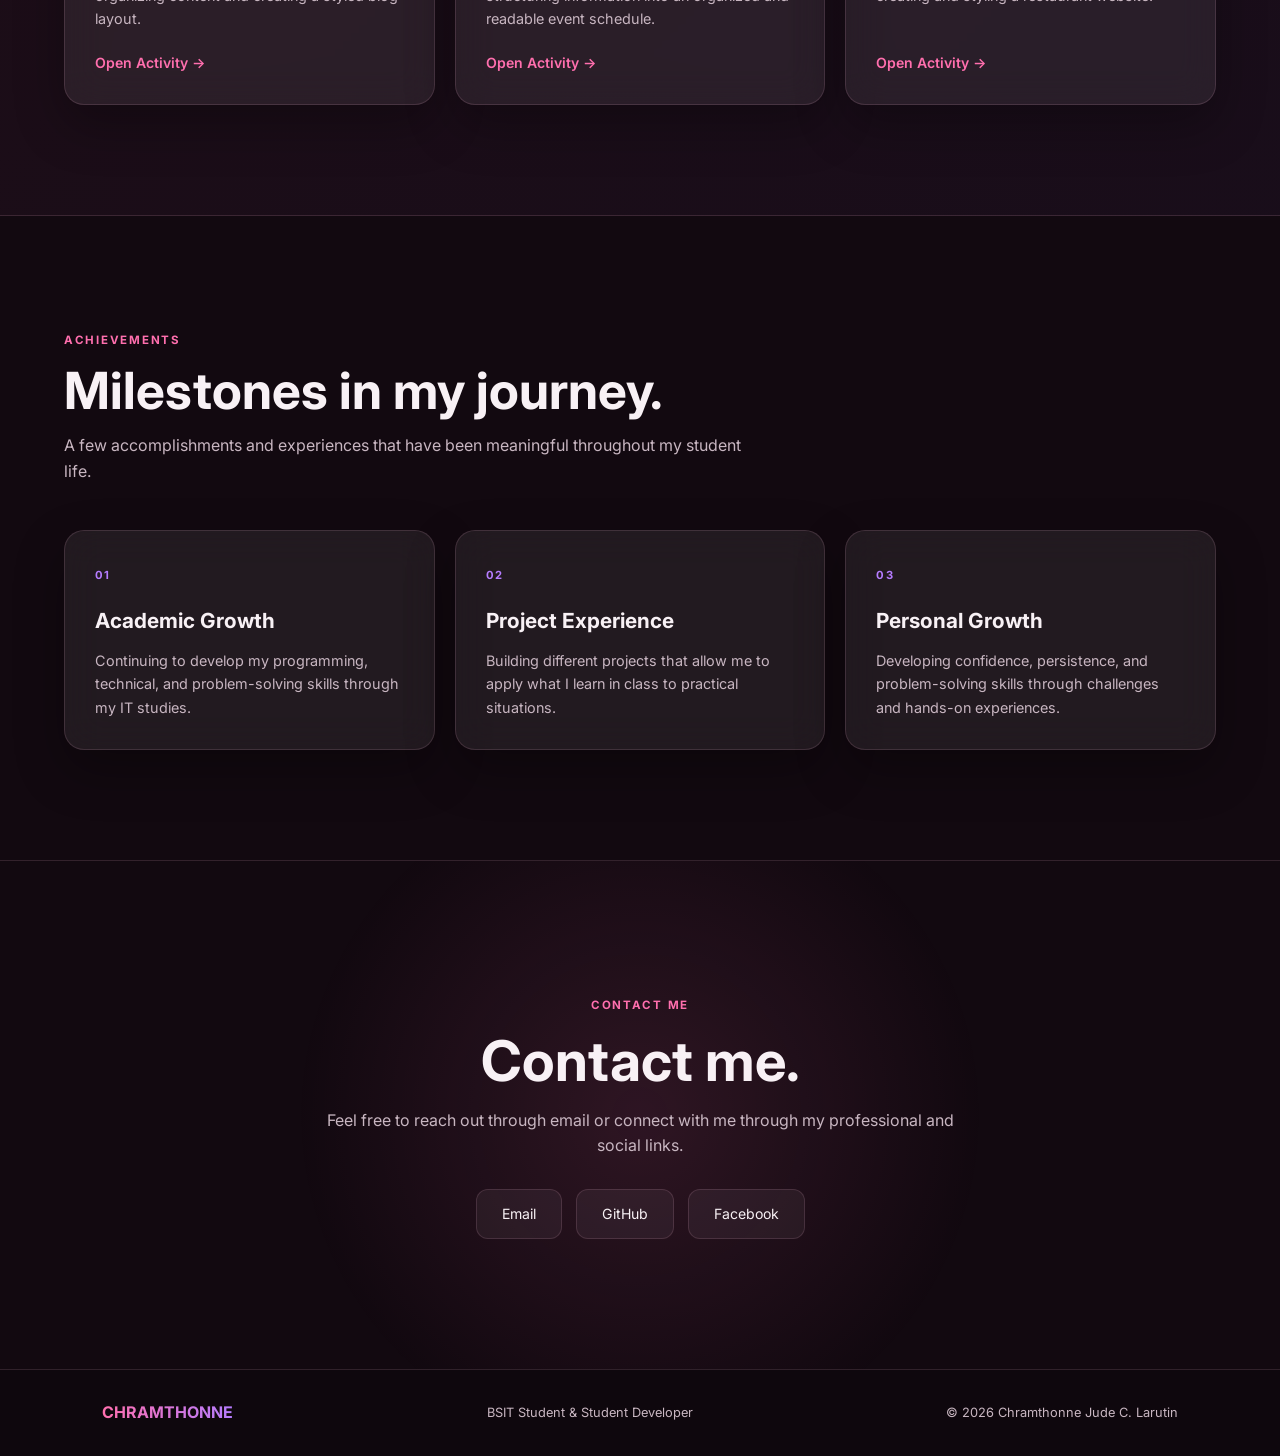
==== commit 0aefd030: "portfolio nearly done" ====
--- a/Portfolio/index.html
+++ b/Portfolio/index.html
@@ -314,34 +314,30 @@
                 <div class="project-grid">
 
 
+                    <!-- STUDENT TASKFOLIO -->
+
                     <article class="project-card">
 
-                        <div class="project-preview project-one">
-
-                            <span>
-                                PROJECT 01
-                            </span>
-
-                        </div>
-
-
                         <div class="project-content">
 
                             <p class="project-type">
-                                JAVA
+                                WEB DEVELOPMENT
                             </p>
 
                             <h3>
-                                Grade Computation System
+                                Student Taskfolio
                             </h3>
 
                             <p>
-                                A Java-based system for managing
-                                students, subjects, grades, and
-                                academic records.
+                                A web-based student task tracker designed
+                                to help organize assignments, deadlines,
+                                priorities, and completed tasks.
                             </p>
 
-                            <a href="pages/projects.html">
+                            <a
+                                href="https://studenttaskfolio.netlify.app/"
+                                target="_blank"
+                                rel="noopener noreferrer">
                                 View Project →
                             </a>
 
@@ -350,16 +346,9 @@
                     </article>
 
 
+                    <!-- AGRISENSE -->
+
                     <article class="project-card">
-
-                        <div class="project-preview project-two">
-
-                            <span>
-                                PROJECT 02
-                            </span>
-
-                        </div>
-
 
                         <div class="project-content">
 
@@ -372,12 +361,14 @@
                             </h3>
 
                             <p>
-                                A user-centered smart farming
-                                application prototype designed
-                                to explore technology and usability.
+                                A user-centered smart farming application
+                                prototype designed to explore technology,
+                                usability, and user-centered experiences.
                             </p>
 
-                            <a href="pages/projects.html">
+                            <a
+                                href="images/agrisense.png"
+                                target="_blank">
                                 View Project →
                             </a>
 
@@ -386,34 +377,29 @@
                     </article>
 
 
+                    <!-- MYSQL WORKBENCH -->
+
                     <article class="project-card">
 
-                        <div class="project-preview project-three">
-
-                            <span>
-                                PROJECT 03
-                            </span>
-
-                        </div>
-
-
                         <div class="project-content">
 
                             <p class="project-type">
-                                WEB DEVELOPMENT
+                                DATABASE
                             </p>
 
                             <h3>
-                                Personal Portfolio
+                                MySQL Workbench
                             </h3>
 
                             <p>
-                                A personal portfolio website created
-                                to showcase my projects, skills,
-                                activities, and academic work.
+                                A database project created using MySQL
+                                Workbench, focusing on database structure,
+                                SQL queries, and data management.
                             </p>
 
-                            <a href="pages/projects.html">
+                            <a
+                                href="images/mysql.png"
+                                target="_blank">
                                 View Project →
                             </a>
 
@@ -650,11 +636,11 @@
             <div class="section-container contact-container">
 
                 <p class="eyebrow">
-                    LET'S CONNECT
+                    CONTACT ME
                 </p>
 
                 <h2>
-                    Let's connect.
+                    Contact me.
                 </h2>
 
                 <p>
@@ -666,13 +652,14 @@
                 <div class="contact-links">
 
 
-                    <a href="mailto:YOUR_EMAIL@example.com">
+                    <a
+                        href="mailto:clarutin_230000001521@uic.edu.ph">
                         Email
                     </a>
 
 
                     <a
-                        href="https://github.com/YOUR_USERNAME"
+                        href="https://github.com/Larutin"
                         target="_blank"
                         rel="noopener noreferrer">
                         GitHub
@@ -680,7 +667,7 @@
 
 
                     <a
-                        href="https://www.facebook.com/YOUR_USERNAME"
+                        href="https://www.facebook.com/chramthonnejude.larutin.5/"
                         target="_blank"
                         rel="noopener noreferrer">
                         Facebook
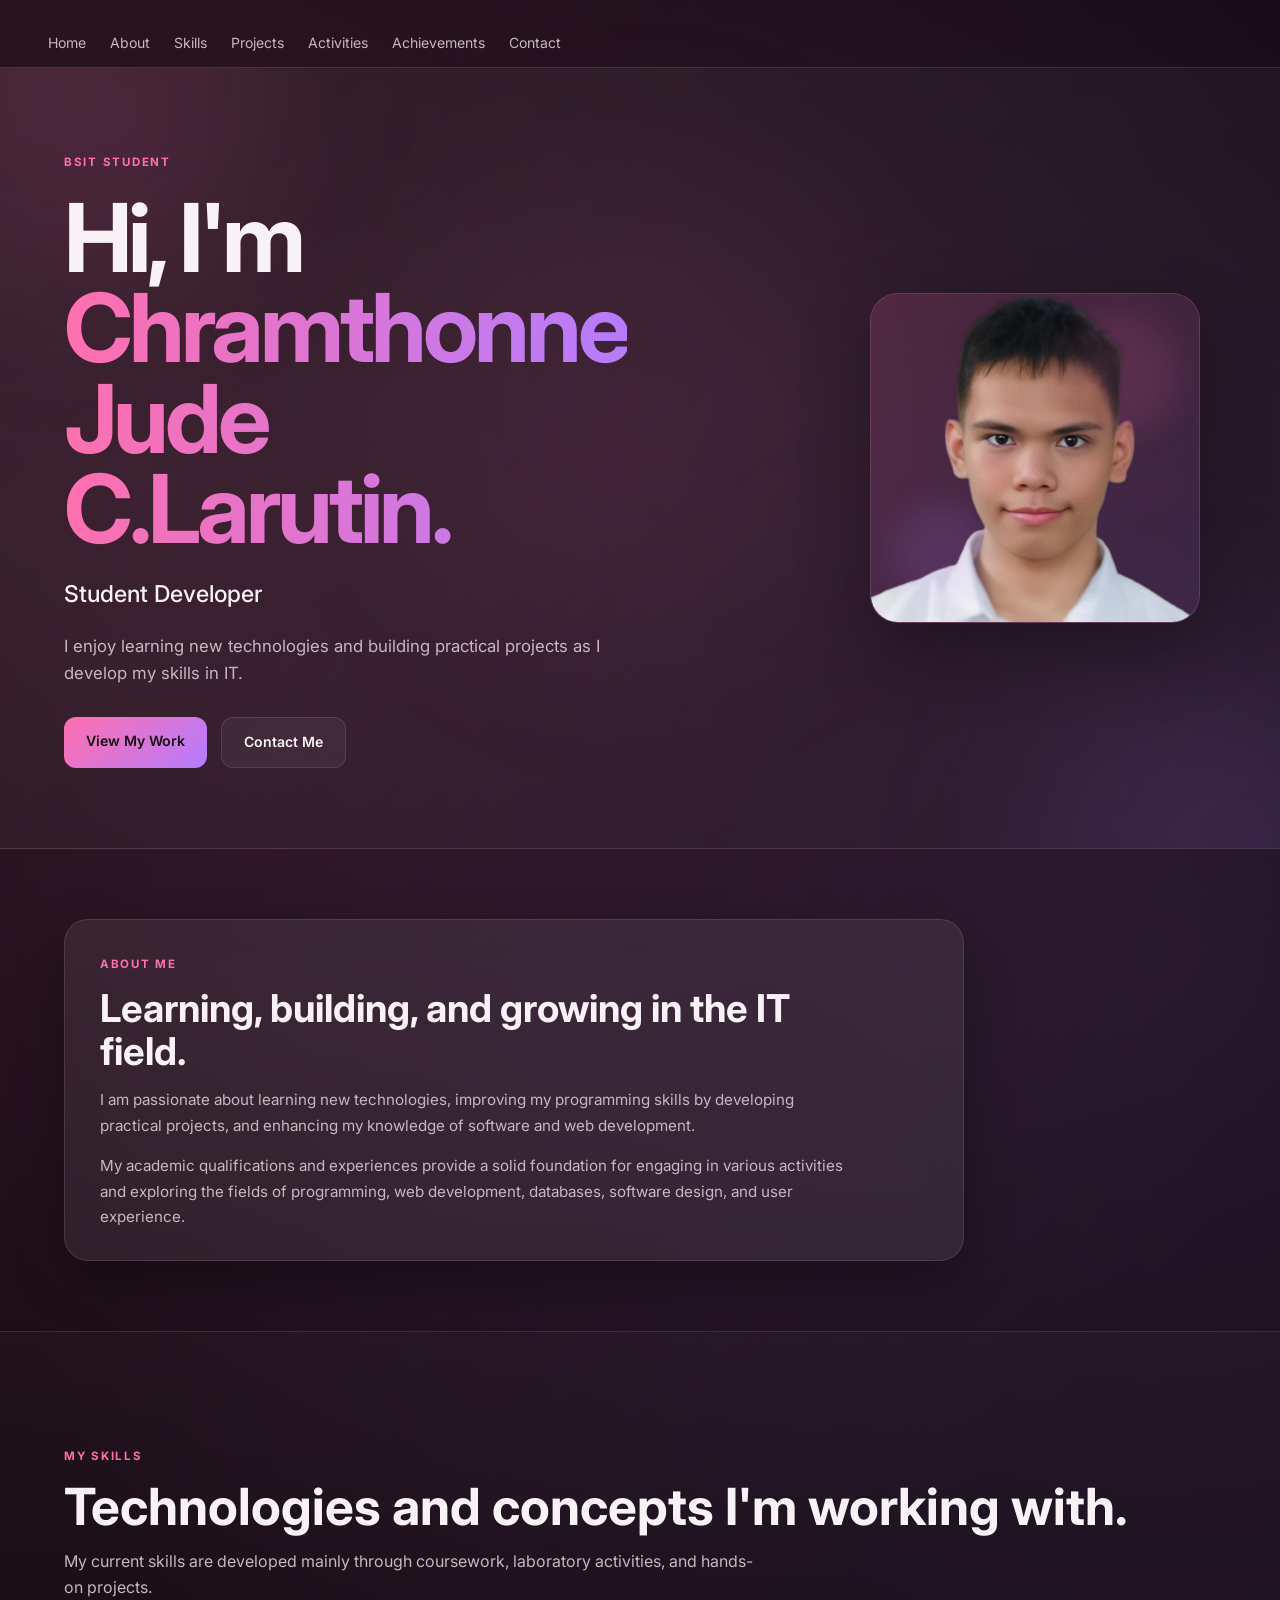
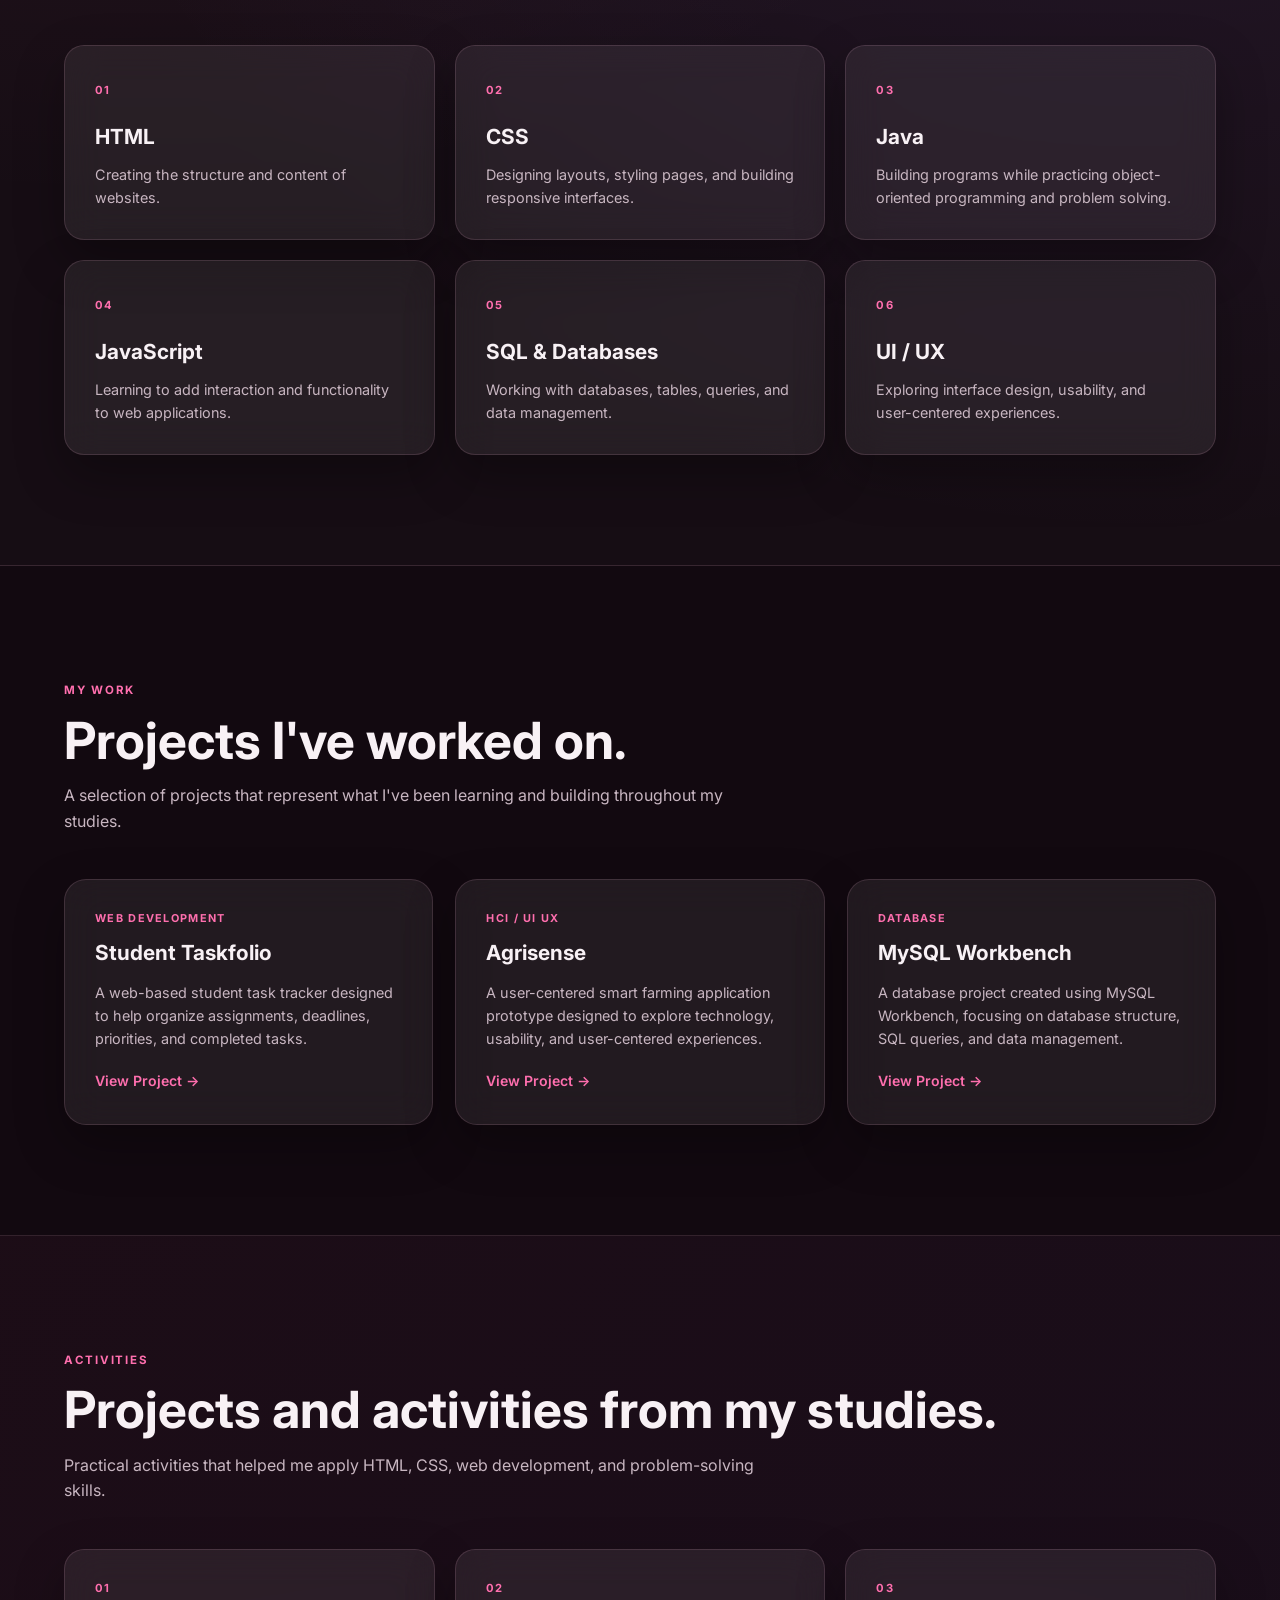
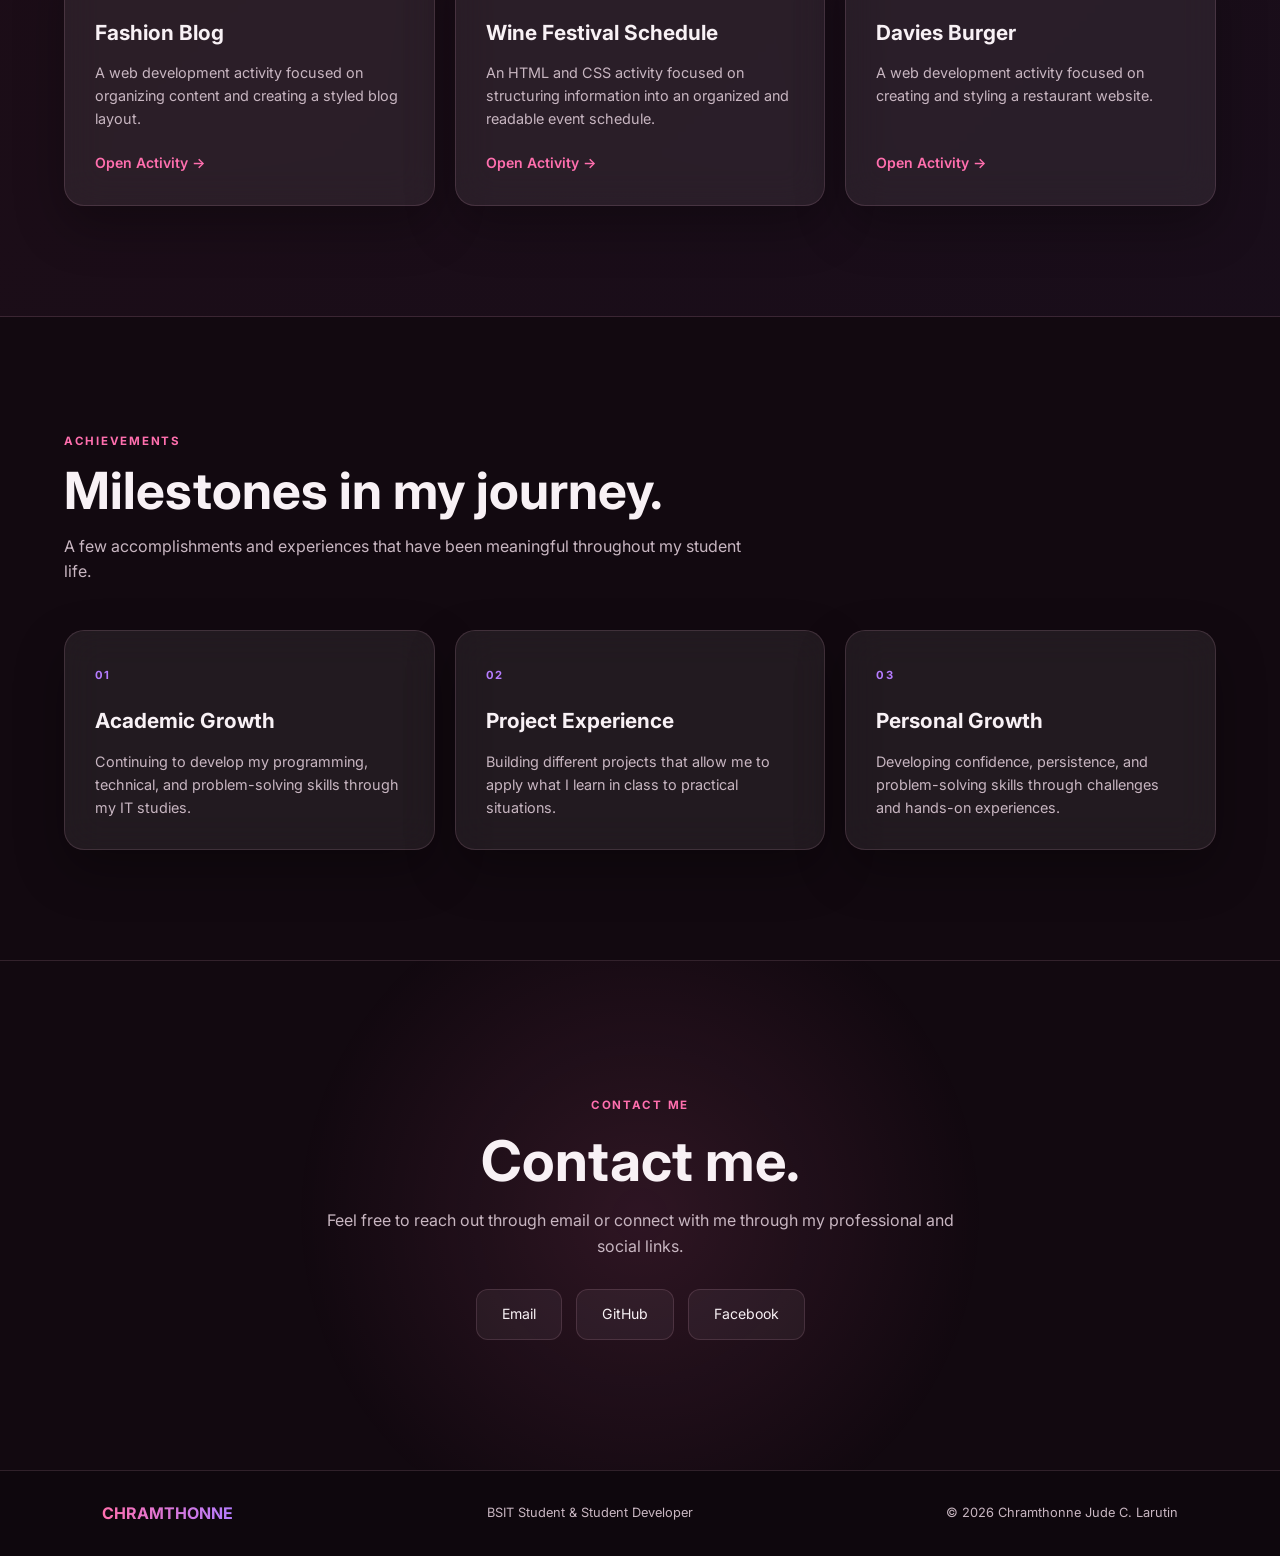
==== commit 165b1a00: "portfolio done" ====
--- a/Portfolio/index.html
+++ b/Portfolio/index.html
@@ -49,7 +49,7 @@
 
                 <h1>
                     Hi, I'm
-                    <span>Chramthonne Jude.</span>
+                    <span>Chramthonne Jude C.Larutin.</span>
                 </h1>
 
                 <h2>
@@ -84,9 +84,9 @@
 
                 <div class="profile-placeholder">
 
-                    <span>
-                        Your Photo
-                    </span>
+                    <img
+                        src="images/profileImage.png"
+                        alt="Chramthonne Jude C. Larutin">
 
                 </div>
 
--- a/Portfolio/css/styles.css
+++ b/Portfolio/css/styles.css
@@ -6,6 +6,7 @@
    ========================================== */
 
 :root {
+
     --background: #120910;
     --background-two: #1b0d18;
 
@@ -97,8 +98,8 @@
    ========================================== */
 
 .site-header {
+
     width: 94%;
-
     max-width: 1400px;
 
     margin: 20px auto 0;
@@ -125,6 +126,7 @@
 
 
 .logo {
+
     font-size: 1rem;
 
     font-weight: 700;
@@ -144,6 +146,7 @@
 
 
 .nav-links {
+
     display: flex;
 
     flex-wrap: wrap;
@@ -157,6 +160,7 @@
 
 
 .nav-links a {
+
     color: var(--muted);
 
     font-size: 0.88rem;
@@ -166,6 +170,7 @@
 
 
 .nav-links a:hover {
+
     color: var(--text);
 }
 
@@ -175,6 +180,7 @@
    ========================================== */
 
 .section-container {
+
     width: 90%;
 
     max-width: 1200px;
@@ -184,6 +190,7 @@
 
 
 .eyebrow {
+
     display: inline-block;
 
     color: var(--accent);
@@ -199,6 +206,7 @@
 
 
 .section-heading h2 {
+
     margin-top: 10px;
 
     font-size: clamp(2.3rem, 5vw, 3.2rem);
@@ -208,6 +216,7 @@
 
 
 .section-intro {
+
     max-width: 700px;
 
     margin-top: 15px;
@@ -223,6 +232,7 @@
    ========================================== */
 
 .hero {
+
     width: 100%;
 
     min-height: 650px;
@@ -255,6 +265,7 @@
 
 
 .hero::before {
+
     content: "";
 
     position: absolute;
@@ -275,6 +286,7 @@
 
 
 .hero::after {
+
     content: "";
 
     position: absolute;
@@ -295,6 +307,7 @@
 
 
 .hero-text {
+
     position: relative;
 
     z-index: 1;
@@ -302,6 +315,7 @@
 
 
 .hero-text h1 {
+
     margin-top: 20px;
 
     font-size: clamp(55px, 8vw, 95px);
@@ -313,6 +327,7 @@
 
 
 .hero-text h1 span {
+
     display: inline-block;
 
     background:
@@ -323,6 +338,7 @@
         );
 
     -webkit-background-clip: text;
+
     background-clip: text;
 
     color: transparent;
@@ -330,6 +346,7 @@
 
 
 .hero-text h2 {
+
     margin-top: 22px;
 
     font-size: 1.45rem;
@@ -339,6 +356,7 @@
 
 
 .hero-description {
+
     max-width: 620px;
 
     margin-top: 20px;
@@ -350,6 +368,7 @@
 
 
 .hero-links {
+
     display: flex;
 
     flex-wrap: wrap;
@@ -362,6 +381,7 @@
 
 .primary-button,
 .secondary-button {
+
     display: inline-block;
 
     padding: 13px 22px;
@@ -377,6 +397,7 @@
 
 
 .primary-button {
+
     background:
         linear-gradient(
             135deg,
@@ -389,6 +410,7 @@
 
 
 .secondary-button {
+
     background:
         rgba(255, 255, 255, 0.05);
 
@@ -400,6 +422,7 @@
 
 .primary-button:hover,
 .secondary-button:hover {
+
     transform: translateY(-3px);
 }
 
@@ -409,6 +432,7 @@
    ========================================== */
 
 .hero-image {
+
     display: flex;
 
     justify-content: flex-end;
@@ -424,8 +448,10 @@
 
 
 .profile-placeholder {
+
     width: 330px;
-    height: 390px;
+
+    height: 330px;
 
     display: flex;
 
@@ -455,15 +481,30 @@
 }
 
 
+.profile-placeholder img {
+
+    width: 100%;
+
+    height: 100%;
+
+    object-fit: cover;
+
+    display: block;
+}
+
+
 .profile-placeholder::before {
+
     content: "";
 
     position: absolute;
 
     width: 120px;
+
     height: 120px;
 
     right: 20px;
+
     top: 20px;
 
     border-radius: 50%;
@@ -472,18 +513,23 @@
         rgba(255, 111, 174, 0.12);
 
     filter: blur(15px);
+
+    pointer-events: none;
 }
 
 
 .profile-placeholder::after {
+
     content: "";
 
     position: absolute;
 
     width: 100px;
+
     height: 100px;
 
     left: 20px;
+
     bottom: 20px;
 
     border-radius: 50%;
@@ -492,17 +538,8 @@
         rgba(181, 124, 255, 0.13);
 
     filter: blur(15px);
-}
-
-
-.profile-placeholder span {
-    position: relative;
-
-    z-index: 2;
-
-    color: var(--muted);
-
-    font-size: 0.9rem;
+
+    pointer-events: none;
 }
 
 
@@ -511,6 +548,7 @@
    ========================================== */
 
 .about-section {
+
     width: 100%;
 
     padding: 70px 0;
@@ -520,6 +558,7 @@
 
 
 .about-card {
+
     width: 100%;
 
     max-width: 900px;
@@ -541,6 +580,7 @@
 
 
 .about-card h2 {
+
     max-width: 750px;
 
     margin-top: 12px;
@@ -552,6 +592,7 @@
 
 
 .about-card p:not(.eyebrow) {
+
     max-width: 750px;
 
     margin-top: 14px;
@@ -566,10 +607,10 @@
 
 /* ==========================================
    SKILLS
-   DISPLAY ONLY
    ========================================== */
 
 .skills-section {
+
     width: 100%;
 
     padding: 110px 0;
@@ -582,6 +623,7 @@
 
 
 .skills-grid {
+
     display: grid;
 
     grid-template-columns:
@@ -594,6 +636,7 @@
 
 
 .skill-card {
+
     padding: 30px;
 
     border: 1px solid var(--border);
@@ -613,6 +656,7 @@
 
 
 .skill-card:hover {
+
     transform: none;
 
     background: var(--card);
@@ -624,6 +668,7 @@
 
 
 .skill-number {
+
     color: var(--accent);
 
     font-size: 0.7rem;
@@ -635,6 +680,7 @@
 
 
 .skill-card h3 {
+
     margin-top: 18px;
 
     font-size: 1.3rem;
@@ -642,6 +688,7 @@
 
 
 .skill-card p {
+
     margin-top: 10px;
 
     color: var(--muted);
@@ -655,6 +702,7 @@
    ========================================== */
 
 .projects-section {
+
     width: 100%;
 
     padding: 110px 0;
@@ -664,6 +712,7 @@
 
 
 .project-grid {
+
     display: grid;
 
     grid-template-columns:
@@ -676,6 +725,7 @@
 
 
 .project-card {
+
     overflow: hidden;
 
     border: 1px solid var(--border);
@@ -698,6 +748,7 @@
 
 
 .project-card:hover {
+
     transform: translateY(-8px);
 
     background: var(--card-hover);
@@ -707,101 +758,60 @@
 }
 
 
-.project-preview {
-    height: 190px;
-
-    display: flex;
-
-    justify-content: center;
-
-    align-items: center;
+.project-content {
+
+    padding: 30px;
+}
+
+
+.project-type {
 
     color: var(--accent);
 
-    font-size: 0.72rem;
+    font-size: 0.68rem;
 
     font-weight: 700;
 
-    letter-spacing: 0.15em;
-}
-
-
-.project-one {
-    background:
-        linear-gradient(
-            135deg,
-            rgba(255, 111, 174, 0.14),
-            rgba(181, 124, 255, 0.12)
-        );
-}
-
-
-.project-two {
-    background:
-        linear-gradient(
-            135deg,
-            rgba(181, 124, 255, 0.14),
-            rgba(255, 111, 174, 0.10)
-        );
-}
-
-
-.project-three {
-    background:
-        linear-gradient(
-            135deg,
-            rgba(255, 111, 174, 0.10),
-            rgba(181, 124, 255, 0.14)
-        );
-}
-
-
-.project-content {
-    padding: 25px;
-}
-
-
-.project-type {
+    letter-spacing: 0.12em;
+}
+
+
+.project-content h3 {
+
+    margin-top: 8px;
+
+    font-size: 1.3rem;
+}
+
+
+.project-content p:not(.project-type) {
+
+    margin-top: 12px;
+
+    color: var(--muted);
+
+    font-size: 0.9rem;
+}
+
+
+.project-content a {
+
+    display: inline-block;
+
+    margin-top: 20px;
+
     color: var(--accent);
 
-    font-size: 0.68rem;
-
-    font-weight: 700;
-
-    letter-spacing: 0.12em;
-}
-
-
-.project-content h3 {
-    margin-top: 8px;
-
-    font-size: 1.3rem;
-}
-
-
-.project-content p:not(.project-type) {
-    margin-top: 12px;
-
-    color: var(--muted);
-
-    font-size: 0.9rem;
-}
-
-
-.project-content a {
-    display: inline-block;
-
-    margin-top: 20px;
-
-    color: var(--accent);
-
     font-size: 0.88rem;
 
     font-weight: 600;
+
+    transition: 0.2s ease;
 }
 
 
 .project-content a:hover {
+
     color: var(--text);
 }
 
@@ -811,6 +821,7 @@
    ========================================== */
 
 .activities-section {
+
     width: 100%;
 
     padding: 110px 0;
@@ -827,6 +838,7 @@
 
 
 .activity-grid {
+
     display: grid;
 
     grid-template-columns:
@@ -839,6 +851,7 @@
 
 
 .activity-card {
+
     padding: 30px;
 
     display: flex;
@@ -865,6 +878,7 @@
 
 
 .activity-card:hover {
+
     transform: translateY(-6px);
 
     background: var(--card-hover);
@@ -875,6 +889,7 @@
 
 
 .activity-number {
+
     color: var(--accent);
 
     font-size: 0.7rem;
@@ -886,6 +901,7 @@
 
 
 .activity-card h3 {
+
     margin-top: 18px;
 
     font-size: 1.3rem;
@@ -893,6 +909,7 @@
 
 
 .activity-card p {
+
     margin-top: 12px;
 
     color: var(--muted);
@@ -902,6 +919,7 @@
 
 
 .activity-link {
+
     margin-top: auto;
 
     padding-top: 22px;
@@ -919,6 +937,7 @@
    ========================================== */
 
 .achievements-section {
+
     width: 100%;
 
     padding: 110px 0;
@@ -928,6 +947,7 @@
 
 
 .achievement-grid {
+
     display: grid;
 
     grid-template-columns:
@@ -940,6 +960,7 @@
 
 
 .achievement-card {
+
     padding: 30px;
 
     border: 1px solid var(--border);
@@ -949,29 +970,30 @@
     background: var(--card);
 
     box-shadow: var(--shadow);
+
+    backdrop-filter: blur(18px);
+
+    -webkit-backdrop-filter: blur(18px);
 
     transition:
         transform 0.25s ease,
         background 0.25s ease,
         border-color 0.25s ease;
-
-    backdrop-filter: blur(18px);
-
-    -webkit-backdrop-filter: blur(18px);
 }
 
 
 .achievement-card:hover {
-    transform: translateY(-6px);
-
-    background: var(--card-hover);
-
-    border-color:
-        rgba(181, 124, 255, 0.45);
+
+    transform: none;
+
+    background: var(--card);
+
+    border-color: var(--border);
 }
 
 
 .achievement-number {
+
     color: var(--accent-two);
 
     font-size: 0.7rem;
@@ -983,6 +1005,7 @@
 
 
 .achievement-card h3 {
+
     margin-top: 18px;
 
     font-size: 1.3rem;
@@ -990,6 +1013,7 @@
 
 
 .achievement-card p {
+
     margin-top: 12px;
 
     color: var(--muted);
@@ -1003,6 +1027,7 @@
    ========================================== */
 
 .contact-section {
+
     width: 100%;
 
     padding: 130px 0;
@@ -1017,11 +1042,13 @@
 
 
 .contact-container {
+
     text-align: center;
 }
 
 
 .contact-container h2 {
+
     margin-top: 15px;
 
     font-size: clamp(2.4rem, 5vw, 3.5rem);
@@ -1031,6 +1058,7 @@
 
 
 .contact-container > p:not(.eyebrow) {
+
     max-width: 650px;
 
     margin: 15px auto 0;
@@ -1040,6 +1068,7 @@
 
 
 .contact-links {
+
     display: flex;
 
     justify-content: center;
@@ -1053,6 +1082,7 @@
 
 
 .contact-links a {
+
     padding: 13px 25px;
 
     border: 1px solid var(--border);
@@ -1069,6 +1099,7 @@
 
 
 .contact-links a:hover {
+
     transform: translateY(-3px);
 
     background:
@@ -1089,6 +1120,7 @@
    ========================================== */
 
 .site-footer {
+
     width: 100%;
 
     padding: 30px 8%;
@@ -1101,6 +1133,7 @@
 
 
 .footer-content {
+
     max-width: 1200px;
 
     margin: 0 auto;
@@ -1114,6 +1147,7 @@
 
 
 .footer-logo {
+
     font-size: 1rem;
 
     font-weight: 700;
@@ -1126,6 +1160,7 @@
         );
 
     -webkit-background-clip: text;
+
     background-clip: text;
 
     color: transparent;
@@ -1133,6 +1168,7 @@
 
 
 .footer-content p {
+
     color: var(--muted);
 
     font-size: 0.8rem;
@@ -1146,6 +1182,7 @@
 @media (max-width: 900px) {
 
     .hero {
+
         grid-template-columns: 1fr;
 
         text-align: center;
@@ -1155,6 +1192,7 @@
 
 
     .hero-description {
+
         margin-left: auto;
 
         margin-right: auto;
@@ -1162,11 +1200,13 @@
 
 
     .hero-links {
+
         justify-content: center;
     }
 
 
     .hero-image {
+
         order: -1;
 
         justify-content: center;
@@ -1176,6 +1216,7 @@
 
 
     .about-card {
+
         max-width: none;
     }
 
@@ -1184,12 +1225,14 @@
     .project-grid,
     .activity-grid,
     .achievement-grid {
+
         grid-template-columns:
             repeat(2, 1fr);
     }
 
 
     .footer-content {
+
         flex-direction: column;
 
         gap: 10px;
@@ -1205,6 +1248,7 @@
 @media (max-width: 600px) {
 
     .site-header {
+
         width: 92%;
 
         padding: 15px 0;
@@ -1216,6 +1260,7 @@
 
 
     .nav-links {
+
         justify-content: center;
 
         gap: 13px;
@@ -1223,11 +1268,13 @@
 
 
     .nav-links a {
+
         font-size: 0.76rem;
     }
 
 
     .hero {
+
         min-height: 520px;
 
         padding: 70px 6%;
@@ -1235,6 +1282,7 @@
 
 
     .hero-text h1 {
+
         font-size: 54px;
 
         letter-spacing: -2px;
@@ -1242,16 +1290,19 @@
 
 
     .hero-text h2 {
+
         font-size: 1.25rem;
     }
 
 
     .hero-description {
+
         font-size: 0.92rem;
     }
 
 
     .hero-links {
+
         flex-direction: column;
 
         align-items: center;
@@ -1260,6 +1311,7 @@
 
     .primary-button,
     .secondary-button {
+
         width: 190px;
 
         text-align: center;
@@ -1267,9 +1319,10 @@
 
 
     .profile-placeholder {
+
         width: 240px;
 
-        height: 290px;
+        height: 240px;
     }
 
 
@@ -1278,16 +1331,19 @@
     .projects-section,
     .activities-section,
     .achievements-section {
+
         padding: 80px 0;
     }
 
 
     .about-card {
+
         padding: 30px;
     }
 
 
     .about-card h2 {
+
         font-size: 2.1rem;
     }
 
@@ -1296,6 +1352,7 @@
     .project-grid,
     .activity-grid,
     .achievement-grid {
+
         grid-template-columns: 1fr;
     }
 
@@ -1303,16 +1360,25 @@
     .skill-card,
     .activity-card,
     .achievement-card {
+
         padding: 25px;
     }
 
 
+    .project-content {
+
+        padding: 25px;
+    }
+
+
     .contact-section {
+
         padding: 90px 0;
     }
 
 
     .contact-links {
+
         flex-direction: column;
 
         align-items: center;
@@ -1320,6 +1386,7 @@
 
 
     .contact-links a {
+
         width: 180px;
 
         text-align: center;
@@ -1327,6 +1394,7 @@
 
 
     .footer-content {
+
         text-align: center;
     }
 
